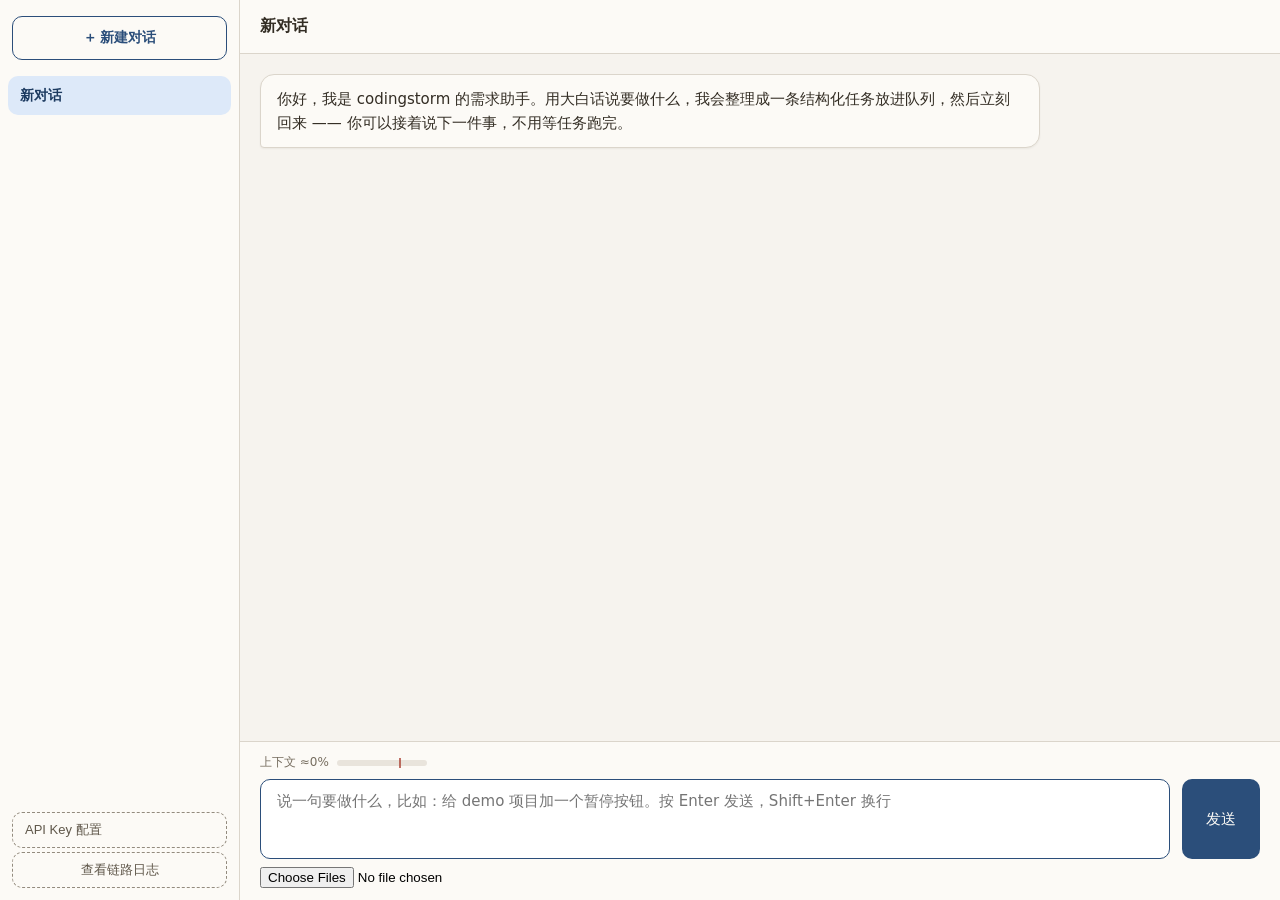
==== assistant/static/index.html @ f9a5036a "refactor: 把助手 sidecar 并入仓库 assistant/ 目录，dir 改为自动发现 - 原先的独立目录 D:/project/codingstorm-assistant 移入仓库 " ====
<!DOCTYPE html>
<html lang="zh-CN">
<head>
<meta charset="UTF-8">
<meta name="viewport" content="width=device-width, initial-scale=1.0">
<title>codingstorm · 需求助手</title>
<style>
  /* ============================================================
     设计 token 体系（myWheel 的设计地基 · "纸墨"版）
     ------------------------------------------------------------
     两层结构（大厂设计系统的标准做法）：
       ① 原始层（--n / --p / --d / --s / --w / --y）：色板的字面值，
          只在本块出现；每个值都经过 WCAG 对比度验证（见注释）。
       ② 语义层（--bg- / --text- / --border- / --accent…）：按用途命名，
          全站样式只消费语义层。
     两个好处：换色调只改本块（原始层）；将来做深色模式，只需在这里
     重定义语义层——所以现在就预留了结构。
     色板基调：暖中性（纸）+ 蓝黑墨水（主色）+ 朱砂（警示）——
     偏暖的"纸墨"质感；全部用 OKLCH 定义（感知均匀的现代色彩空间）。
     ============================================================ */
  :root {
    /* ---- ① 原始层：色板 ---- */
    /* 暖中性：纸 → 墨（hue 80，微暖） */
    --n50:  oklch(0.985 0.005 80);   /* #fcfaf6 亮纸（卡面）*/
    --n100: oklch(0.965 0.008 80);   /* #f6f3ee 纸（页面底）*/
    --n150: oklch(0.945 0.010 80);   /* #f0ece5 浅底（便签/悬浮）*/
    --n200: oklch(0.920 0.012 80);   /* #e9e4dc 深底（凹槽/悬浮加深）*/
    --n300: oklch(0.875 0.015 80);   /* #dbd5cb 默认边框 */
    --n400: oklch(0.640 0.022 80);   /* #938b7d 强边框（≥3:1）*/
    --n500: oklch(0.540 0.025 80);   /* #766d5f 辅助文字（≥4.5:1）*/
    --n600: oklch(0.460 0.022 80);   /* #5f574a 次级文字（≥6:1）*/
    --n700: oklch(0.380 0.020 80);   /* #484137 */
    --n800: oklch(0.300 0.018 80);   /* #332d24 主文字（≥12:1）*/
    /* 主色：蓝黑墨水（hue 255） */
    --p600: oklch(0.420 0.085 255);  /* #2b4e7a 主操作/链接（底上白字 ≥8:1）*/
    --p700: oklch(0.350 0.075 255);  /* #1d3b61 加深（悬浮态）*/
    --p100: oklch(0.930 0.025 255);  /* #dde9f9 主色浅底 */
    --p200: oklch(0.865 0.045 255);  /* #bfd5f0 主色浅边 */
    /* 危险：朱砂（hue 30） */
    --d600: oklch(0.520 0.140 30);   /* #ab4235 错误（≥4.5:1）*/
    --d100: oklch(0.945 0.025 30);   /* #fde7e3 错误浅底 */
    --d200: oklch(0.880 0.045 30);   /* #f4cdc6 错误浅边 */
    /* 成功：松绿（hue 150） */
    --s600: oklch(0.520 0.100 150);  /* #397949 */
    /* 警告：赭黄（hue 70） */
    --w600: oklch(0.600 0.110 70);   /* #aa732b */
    --w100: oklch(0.950 0.030 70);   /* #fcecd9 警告浅底 */
    /* 系统：黛紫（hue 300，"系统自发动作"专用：压缩 / 子代理） */
    --y600: oklch(0.480 0.070 300);  /* #64547f */
    --y300: oklch(0.780 0.060 300);  /* #bdafd9 */
    --y200: oklch(0.870 0.040 300);  /* #d8cfeb */
    --y100: oklch(0.940 0.020 300);  /* #ede8f7 */

    /* ---- ② 语义层（全站只消费这一层） ---- */
    /* 背景 / 表面 */
    --bg-page: var(--n100);              /* 页面底 */
    --bg-surface: var(--n50);            /* 主面：侧栏/标题/输入区/弹层/气泡 */
    --bg-subtle: var(--n150);            /* 浅底：便签卡/列表悬浮 */
    --bg-hover: var(--n200);             /* 悬浮加深 */
    --bg-sunken: var(--n200);            /* 凹槽（进度条轨道）*/
    --bg-accent-soft: var(--p100);       /* 主色浅底：选中 / 按钮悬浮 / 禁用 */
    --bg-system-soft: var(--y100);       /* 系统浅底：压缩卡 / 子代理 */
    --bg-system-hover: var(--y200);      /* 系统浅底·悬浮 */
    --bg-danger-soft: var(--d100);       /* 错误浅底 */
    /* 文字 */
    --text-primary: var(--n800);         /* 主文字 */
    --text-secondary: var(--n600);       /* 次级文字 */
    --text-muted: var(--n500);           /* 辅助文字（旧 #888/#999 统一升级到 ≥4.5:1）*/
    --text-on-accent: var(--n50);        /* 主色底上的文字 */
    --text-system: var(--y600);          /* 系统紫文字 */
    /* 边框 */
    --border: var(--n300);               /* 默认边框 / 分割线 */
    --border-strong: var(--n400);        /* 控件边框：输入框 / 弹层（≥3:1）*/
    --border-system: var(--y200);        /* 系统卡边框 */
    --border-system-strong: var(--y300); /* 系统强调条 */
    --border-danger: var(--d200);
    /* 主色与状态 */
    --accent: var(--p600);
    --accent-strong: var(--p700);
    --danger: var(--d600);
    --warning: var(--w600);
    --success: var(--s600);

    /* ---- ③ 排版 ---- */
    --font-sans: system-ui, "PingFang SC", "Microsoft YaHei", sans-serif;
    --font-mono: Consolas, "Courier New", monospace;
    --fs-xs: 12px;    /* 辅助 / 卡片小字 */
    --fs-sm: 13px;    /* 次要 */
    --fs-md: 14px;    /* 列表 / 按钮默认 */
    --fs-lg: 15px;    /* 正文 / 消息 */
    --fs-xl: 16px;    /* 小标题 */
    --fs-2xl: 18px;   /* 标题 */
    --lh-tight: 1.4;
    --lh-base: 1.6;
    --lh-relaxed: 1.8;

    /* ---- ④ 间距（4px 网格） ---- */
    --sp-1: 4px;
    --sp-2: 8px;
    --sp-3: 12px;
    --sp-4: 16px;
    --sp-5: 20px;
    --sp-6: 24px;

    /* ---- ⑤ 圆角与阴影 ---- */
    --r-xs: 4px;      /* 气泡"尾巴角" */
    --r-sm: 6px;      /* 小按钮 */
    --r-md: 10px;     /* 卡片 / 输入框 / 菜单 */
    --r-lg: 14px;     /* 消息气泡 */
    --r-full: 999px;  /* 胶囊 */
    --shadow-sm: 0 1px 2px rgba(51, 45, 36, 0.06);     /* 墨色微影 */
    --shadow-pop: 0 4px 16px rgba(51, 45, 36, 0.14);   /* 弹层投影 */

    /* ---- ⑥ 动效 ---- */
    --ease-out: cubic-bezier(0.25, 1, 0.5, 1);   /* 快出缓收（指数缓动）*/
    --dur-fast: 0.15s;
    --dur-base: 0.25s;
  }

  /* ================= 页面基础 ================= */
  * { margin: 0; padding: 0; box-sizing: border-box; }
  html, body { height: 100%; }
  body {
    font-family: var(--font-sans);
    display: flex;          /* ★ 左右两栏布局：左侧对话列表 + 右侧聊天区 */
    overflow: hidden;
    background: var(--bg-page);
  }

  /* ================= 左侧栏：对话列表 ================= */
  #sidebar {
    width: 240px;
    flex-shrink: 0;
    background: var(--bg-surface);
    border-right: 1px solid var(--border);
    display: flex;
    flex-direction: column;
  }
  #newBtn {
    margin: var(--sp-4) var(--sp-3);
    padding: var(--sp-3);
    border: 1px solid var(--accent);
    border-radius: var(--r-md);
    background: var(--bg-surface);
    color: var(--accent);
    font-size: var(--fs-md);
    font-weight: 600;
    cursor: pointer;
  }
  #newBtn:hover { background: var(--bg-accent-soft); }

  #convList {
    flex: 1;
    overflow-y: auto;       /* 对话多了可以滚动 */
    padding: 0 var(--sp-2) var(--sp-3);
    list-style: none;       /* 去掉圆点 */
  }
  .conv-item {
    display: flex;
    align-items: center;
    gap: var(--sp-1);
    padding: var(--sp-2) var(--sp-2) var(--sp-2) var(--sp-3);
    margin-bottom: var(--sp-1);
    border-radius: var(--r-md);
    cursor: pointer;
    font-size: var(--fs-md);
    color: var(--text-primary);
  }
  .conv-item:hover { background: var(--bg-subtle); }
  .conv-item.active {         /* 当前打开的会话：高亮 */
    background: var(--bg-accent-soft);
    color: var(--accent-strong);
    font-weight: 600;
  }
  .conv-title {
    flex: 1;
    min-width: 0;
    overflow: hidden;
    text-overflow: ellipsis;    /* 名字太长显示 … */
    white-space: nowrap;
  }
  .conv-item button {
    border: none;
    background: none;
    font-size: var(--fs-sm);
    color: var(--text-muted);
    padding: var(--sp-1) var(--sp-1);
    border-radius: var(--r-xs);
    cursor: pointer;
    opacity: 0;                 /* 平时藏起来，鼠标移到这一行才出现 */
  }
  .conv-item:hover button { opacity: 1; }
  .conv-item button:hover { background: var(--bg-hover); color: var(--text-primary); }

  /* ================= 右侧：聊天主区域 ================= */
  #main {
    flex: 1;
    display: flex;
    flex-direction: column;
    min-width: 0;               /* 配合 flex 使用，防止内容把布局撑破 */
  }
  #chatTitle {
    padding: var(--sp-4) var(--sp-5);
    background: var(--bg-surface);
    border-bottom: 1px solid var(--border);
    font-weight: 600;
    color: var(--text-primary);
  }
  #titleText {
    display: block;                /* 块级才能显示省略号 */
    overflow: hidden;
    text-overflow: ellipsis;
    white-space: nowrap;
  }

  /* ===== 输入框上方的工作区设置（点标签弹出小菜单） ===== */
  #workspaceBar {
    position: relative;            /* 小菜单/弹层的定位锚点 */
    display: flex;                 /* 左：工作区标签；右：上下文用量 */
    align-items: center;
    justify-content: space-between;
    gap: var(--sp-3);
  }

  /* ===== 上下文用量计量（这次新加的） ===== */
  #contextMeter {
    display: flex;
    align-items: center;
    gap: var(--sp-2);
    font-size: var(--fs-xs);
    color: var(--text-muted);
    cursor: pointer;
    user-select: none;
  }
  #contextMeter:hover { color: var(--accent-strong); }
  #contextMeter.warning { color: var(--danger); }        /* 接近压缩阈值时变红 */
  #contextBar {
    position: relative;
    width: 90px;
    height: 6px;
    background: var(--bg-sunken);
    border-radius: var(--r-full);
  }
  #contextFill {
    height: 100%;
    width: 0%;
    background: var(--accent);
    border-radius: var(--r-full);
    transition: width var(--dur-base) var(--ease-out);
  }
  #contextMeter.warning #contextFill { background: var(--warning); }
  #contextMark {                 /* 压缩阈值的位置刻度 */
    position: absolute;
    top: -2px;
    bottom: -2px;
    width: 2px;
    background: var(--danger);
    opacity: 0.75;
  }
  #contextPanel {
    position: absolute;
    bottom: 130%;                /* 向上弹出 */
    right: 0;                    /* 贴着右边缘 */
    background: var(--bg-surface);
    border: 1px solid var(--border-strong);
    border-radius: var(--r-md);
    box-shadow: var(--shadow-pop);
    padding: var(--sp-3) var(--sp-4);
    min-width: 280px;
    z-index: 10;
  }
  #contextPanel.hidden { display: none; }
  #contextDetail {
    font-size: var(--fs-xs);
    color: var(--text-secondary);
    line-height: var(--lh-relaxed);
    margin-bottom: var(--sp-3);
    white-space: pre-line;       /* 让文本里的换行正常显示 */
  }
  #compactNowBtn {
    border: 1px solid var(--accent);
    background: var(--bg-surface);
    color: var(--accent);
    border-radius: var(--r-md);
    padding: var(--sp-2) var(--sp-4);
    font-size: var(--fs-sm);
    cursor: pointer;
  }
  #compactNowBtn:hover { background: var(--bg-accent-soft); }
  #compactNowBtn:disabled { opacity: 0.6; cursor: not-allowed; }
  #workspaceTag {
    font-size: var(--fs-xs);
    color: var(--text-muted);
    background: var(--bg-subtle);
    border: 1px solid var(--border);
    border-radius: var(--r-full);          /* 胶囊形状 */
    padding: var(--sp-1) var(--sp-4);
    cursor: pointer;
    user-select: none;
    max-width: 70%;
    overflow: hidden;
    text-overflow: ellipsis;
    white-space: nowrap;
  }
  #workspaceTag:hover {
    border-color: var(--accent);
    color: var(--accent-strong);
    background: var(--bg-accent-soft);
  }

  /* 完整权限开关：平时是个安静的胶囊，打开后变红——提醒"这会儿没有围栏" */
  #fullAccessTag {
    display: inline-flex;
    align-items: center;
    gap: 5px;
    font-size: var(--fs-xs);
    color: var(--text-muted);
    background: var(--bg-subtle);
    border: 1px solid var(--border);
    border-radius: var(--r-full);
    padding: var(--sp-1) var(--sp-3);
    cursor: pointer;
    user-select: none;
    transition: all .15s;
  }
  #fullAccessTag:hover { border-color: var(--accent); }
  #fullAccessTag input {
    margin: 0;
    width: 12px;
    height: 12px;
    cursor: pointer;
    accent-color: #e5484d;
  }
  #fullAccessTag.on {
    color: #b42318;
    background: #fef3f2;
    border-color: #fda29b;
    font-weight: 600;
  }
  #workspaceMenu {
    position: absolute;
    bottom: 130%;                  /* 向上弹出（盖向消息区，不挡输入） */
    left: 0;
    background: var(--bg-surface);
    border: 1px solid var(--border-strong);
    border-radius: var(--r-md);
    box-shadow: var(--shadow-pop);
    padding: var(--sp-2);
    display: flex;
    flex-direction: column;
    gap: var(--sp-1);
    min-width: 190px;
    z-index: 10;
  }
  #workspaceMenu.hidden { display: none; }
  #workspaceMenu button {
    border: none;
    background: none;
    text-align: left;
    padding: var(--sp-2) var(--sp-3);
    border-radius: var(--r-sm);
    font-size: var(--fs-sm);
    color: var(--text-primary);
    cursor: pointer;
    white-space: nowrap;
  }
  #workspaceMenu button:hover { background: var(--bg-subtle); color: var(--accent-strong); }
  #chat {
    flex: 1;
    overflow-y: auto;
    padding: var(--sp-5);
    display: flex;
    flex-direction: column;
    gap: var(--sp-3);
  }
  #chat > * {
    /* ★ 重要：禁止聊天条目被"压扁"（10-12 修的一个隐蔽 bug）
       纵向 flex 容器里，内容超高时子项会被自动收缩；
       而 overflow:hidden 的子项（比如工具卡片）会被压到接近 0 高度，
       文字被裁成一条"细线"。这一行让所有条目保持原高、超高就滚动。 */
    flex-shrink: 0;
  }
  .msg-wrap {
    display: flex;
    flex-direction: column;
    max-width: 78%;
  }
  .msg-wrap.user { align-self: flex-end; align-items: flex-end; }   /* 用户消息靠右 */
  .msg-wrap.ai { align-self: flex-start; }                          /* AI 消息靠左 */

  .msg {
    padding: var(--sp-3) var(--sp-4);
    border-radius: var(--r-lg);
    font-size: var(--fs-lg);
    line-height: var(--lh-base);
    white-space: pre-wrap;      /* 保留 AI 回答里的换行 */
    word-break: break-word;
  }
  .msg.user {                  /* 用户的消息：右侧蓝色气泡 */
    background: var(--accent);
    color: var(--text-on-accent);
    border-bottom-right-radius: var(--r-xs);
  }
  .msg.ai {                    /* AI 的消息：左侧白色气泡 */
    background: var(--bg-surface);
    color: var(--text-primary);
    border: 1px solid var(--border);
    border-bottom-left-radius: var(--r-xs);
    box-shadow: var(--shadow-sm);
    white-space: normal;       /* 内容渲染成了 HTML，用正常排版（不再保留源码换行） */
  }

  /* ===== AI 回复里的 Markdown 渲染样式（这次新加的） ===== */
  .msg.ai p { margin: 0 0 var(--sp-2); }
  .msg.ai p:last-child { margin-bottom: 0; }
  .msg.ai h1, .msg.ai h2, .msg.ai h3 { margin: var(--sp-3) 0 var(--sp-2); line-height: var(--lh-tight); }
  .msg.ai h1 { font-size: var(--fs-2xl); }
  .msg.ai h2 { font-size: var(--fs-xl); }
  .msg.ai h3 { font-size: var(--fs-lg); }
  .msg.ai ul, .msg.ai ol { margin: var(--sp-2) 0; padding-left: var(--sp-6); }
  .msg.ai li { margin: var(--sp-1) 0; }
  .msg.ai code {                      /* 行内代码 */
    background: var(--bg-subtle);
    padding: 1px var(--sp-1);
    border-radius: var(--r-xs);
    font-family: var(--font-mono);
    font-size: var(--fs-sm);
  }
  .msg.ai pre {                       /* 代码块 */
    background: var(--bg-subtle);
    border: 1px solid var(--border);
    border-radius: var(--r-md);
    padding: var(--sp-3) var(--sp-3);
    margin: var(--sp-2) 0;
    overflow-x: auto;
  }
  .msg.ai pre code { background: none; padding: 0; }
  .msg.ai blockquote {
    margin: var(--sp-2) 0;
    padding: var(--sp-1) var(--sp-3);
    border-left: 3px solid var(--border-strong);
    color: var(--text-secondary);
  }
  .msg.ai a { color: var(--accent); }
  .msg.ai table { border-collapse: collapse; margin: var(--sp-2) 0; }
  .msg.ai th, .msg.ai td { border: 1px solid var(--border); padding: var(--sp-1) var(--sp-3); font-size: var(--fs-md); }
  .msg.ai th { background: var(--bg-subtle); }
  .msg.ai hr { border: none; border-top: 1px solid var(--border); margin: var(--sp-3) 0; }

  /* ===== 鼠标悬浮在 AI 消息上时，气泡下方浮现的按钮（分支功能） ===== */
  .msg-actions {
    margin-top: var(--sp-1);
    padding-left: var(--sp-1);
    opacity: 0;                 /* 平时完全透明 */
  }
  .msg-wrap:hover .msg-actions { opacity: 1; }   /* 悬浮时显示 */
  .msg-actions button {
    border: 1px solid var(--border-strong);
    background: var(--bg-surface);
    color: var(--text-secondary);
    font-size: var(--fs-xs);
    padding: var(--sp-1) var(--sp-3);
    border-radius: var(--r-sm);
    cursor: pointer;
  }
  .msg-actions button:hover {
    border-color: var(--accent);
    color: var(--accent);
    background: var(--bg-accent-soft);
  }

  /* ===== 工具调用相关（这次新加的） ===== */

  /* 流式过程中的临时状态行："正在调用 xxx…" */
  .tool-line {
    align-self: flex-start;
    font-size: var(--fs-xs);
    color: var(--text-muted);
    padding: 0 var(--sp-1);
  }

  /* 正式的工具记录卡片（进入消息时间线，刷新后还在） */
  .tool-card {
    align-self: flex-start;
    max-width: 90%;
    font-size: var(--fs-xs);
    color: var(--text-secondary);
    background: var(--bg-subtle);
    border: 1px solid var(--border);
    border-radius: var(--r-md);
    overflow: hidden;
  }
  .tool-card-head {
    padding: var(--sp-2) var(--sp-3);
    cursor: pointer;              /* 提示可以点击 */
    user-select: none;            /* 点击时别把文字选中 */
  }
  .tool-card-head:hover { background: var(--bg-hover); }
  .tool-card-body {
    display: none;                /* 默认折叠，点击才展开 */
    padding: var(--sp-2) var(--sp-3);
    border-top: 1px solid var(--border);
    background: var(--bg-surface);
    white-space: pre-wrap;
    word-break: break-all;
    max-height: 240px;
    overflow-y: auto;
    font-family: var(--font-mono);
  }
  .tool-card.open .tool-card-body { display: block; }
  .tool-card.fail .tool-card-head { color: var(--danger); }
  /* 带子代理过程的卡片：body 放宽限高（要装得下"报告 + 过程面板"） */
  .tool-card.has-subagent .tool-card-body { max-height: 560px; }

  /* ===== 子代理过程（spawn_agent 卡片里的"展开看过程"） ===== */
  .subagent-area {
    margin-top: var(--sp-2);
    padding-top: var(--sp-2);
    border-top: 1px dashed var(--border-system);
  }
  .subagent-toggle {
    font-family: inherit;
    font-size: var(--fs-xs);
    color: var(--text-system);
    background: var(--bg-system-soft);
    border: 1px solid var(--border-system);
    border-radius: var(--r-sm);
    padding: var(--sp-1) var(--sp-2);
    cursor: pointer;
  }
  .subagent-toggle:hover { background: var(--bg-system-hover); }
  .subagent-panel {
    margin-top: var(--sp-2);
    padding: var(--sp-2) var(--sp-3);
    border-left: 3px solid var(--border-system-strong);
    background: var(--bg-surface);
    border-radius: 0 var(--r-sm) var(--r-sm) 0;
    /* 覆盖 tool-card-body 的等宽字体/预排版，恢复普通样式 */
    font-family: var(--font-sans);
    white-space: normal;
    word-break: normal;
    max-height: 380px;
    overflow-y: auto;
  }
  .subagent-panel.hidden { display: none; }
  .subagent-task {
    font-size: var(--fs-xs);
    color: var(--text-system);
    font-weight: 500;
    margin: var(--sp-1) 0 var(--sp-2);
  }
  .subagent-text {
    font-size: var(--fs-sm);
    color: var(--text-primary);
    margin: var(--sp-2) 0;
  }
  .subagent-text p { margin: var(--sp-1) 0; }
  .subagent-panel .tool-card { max-width: 100%; }

  /* ===== 压缩卡片（消息区顶部："早期对话已合并为摘要"） ===== */
  .compact-card {
    align-self: flex-start;
    max-width: 90%;
    font-size: var(--fs-xs);
    color: var(--text-secondary);
    background: var(--bg-system-soft);
    border: 1px solid var(--border-system);
    border-radius: var(--r-md);
    overflow: hidden;
  }
  .compact-card-head {
    padding: var(--sp-2) var(--sp-3);
    cursor: pointer;
    user-select: none;
  }
  .compact-card-head:hover { background: var(--bg-system-hover); }
  .compact-card-body {
    display: none;
    padding: var(--sp-2) var(--sp-3);
    border-top: 1px solid var(--border-system);
    background: var(--bg-surface);
    white-space: pre-wrap;
    word-break: break-word;
    max-height: 240px;
    overflow-y: auto;
    font-size: var(--fs-xs);
    line-height: var(--lh-base);
  }
  .compact-card.open .compact-card-body { display: block; }
  .msg.error {                 /* 出错提示：浅红色气泡 */
    background: var(--bg-danger-soft);
    border-color: var(--border-danger);
    color: var(--danger);
  }

  /* ================= 底部：输入区 ================= */
  footer {
    display: flex;
    flex-direction: column;        /* 上行：工作区标签；下行：输入框 */
    gap: var(--sp-2);
    padding: var(--sp-3) var(--sp-5);
    background: var(--bg-surface);
    border-top: 1px solid var(--border);
  }
  #inputRow {
    display: flex;
    gap: var(--sp-3);
  }
  #input {
    flex: 1;
    border: 1px solid var(--border-strong);
    border-radius: var(--r-md);
    padding: var(--sp-3) var(--sp-4);
    font-size: var(--fs-lg);
    font-family: inherit;
    outline: none;
    resize: none;
  }
  #input:focus { border-color: var(--accent); }
  #btn {
    padding: 0 var(--sp-6);
    border: none;
    border-radius: var(--r-md);
    background: var(--accent);
    color: var(--text-on-accent);
    font-size: var(--fs-lg);
    cursor: pointer;
  }
  #btn:hover { background: var(--accent-strong); }
  #btn:disabled { background: var(--bg-accent-soft); color: var(--accent); cursor: not-allowed; }
  /* 生成中：同一个按钮变成"停止"（唯一的中断入口，所以用错误色提醒它是"打断"） */
  #btn.stopping { background: var(--danger); color: var(--text-on-accent); }
  #btn.stopping:hover { filter: brightness(0.92); }

  /* ===== 图片输入（多模态） ===== */
  #imgBtn {
    padding: 0 var(--sp-3);
    border: 1px dashed var(--border-strong);
    border-radius: var(--r-md);
    background: transparent;
    color: var(--text-secondary);
    font-size: var(--fs-sm);
    cursor: pointer;
    align-self: stretch;
  }
  #imgBtn:hover { background: var(--bg-subtle); color: var(--text-primary); }
  #imageTray {
    display: flex;
    gap: var(--sp-2);
    flex-wrap: wrap;
    padding: var(--sp-1) 0;
  }
  #imageTray.hidden { display: none; }
  .tray-item {
    position: relative;
    border: 1px solid var(--border);
    border-radius: var(--r-sm);
    overflow: hidden;
    background: var(--bg-surface);
  }
  .tray-item img {
    display: block;
    height: 56px;
    width: auto;
  }
  .tray-remove {
    position: absolute;
    top: 2px;
    right: 2px;
    width: 18px;
    height: 18px;
    border: none;
    border-radius: 50%;
    background: rgba(51, 45, 36, 0.65);
    color: var(--n50);
    font-size: 11px;
    line-height: 1;
    cursor: pointer;
  }
  .tray-remove:hover { background: var(--danger); }
  /* 消息气泡里的图片 */
  .msg-image {
    display: block;
    max-width: 260px;
    max-height: 220px;
    border-radius: var(--r-sm);
    margin-top: var(--sp-1);
    border: 1px solid rgba(255, 255, 255, 0.25);
  }

  /* ===== API Key 配置：左下角「查看链路日志」上方 ===== */
  #keyBtn {
    display: block;
    width: calc(100% - var(--sp-3) * 2);
    margin: var(--sp-2) var(--sp-3) 0;
    padding: var(--sp-2) var(--sp-3);
    border: 1px dashed var(--border-strong);
    border-radius: var(--r-md);
    background: transparent;
    color: var(--text-secondary);
    font-size: var(--fs-sm);
    cursor: pointer;
    text-align: left;
  }
  #keyBtn:hover { background: var(--bg-subtle); color: var(--text-primary); }
  #keyBtn.configured { color: var(--s600); border-color: var(--s600); }

  /* ===== API Key 配置弹层 ===== */
  #keyOverlay {
    position: fixed;
    inset: 0;
    background: rgba(51, 45, 36, 0.35);
    display: flex;
    align-items: center;
    justify-content: center;
    z-index: 60;
  }
  #keyOverlay.hidden { display: none; }
  #keyModal {
    width: min(440px, 92vw);
    background: var(--bg-surface);
    border: 1px solid var(--border-strong);
    border-radius: var(--r-lg);
    box-shadow: var(--shadow-pop);
    overflow: hidden;
  }
  #keyModalHead {
    display: flex;
    align-items: center;
    justify-content: space-between;
    padding: var(--sp-3) var(--sp-4);
    border-bottom: 1px solid var(--border);
    font-weight: 600;
    color: var(--text-primary);
  }
  #keyClose {
    border: none;
    background: none;
    font-size: var(--fs-lg);
    color: var(--text-secondary);
    cursor: pointer;
    padding: 0 var(--sp-2);
    border-radius: var(--r-sm);
  }
  #keyClose:hover { background: var(--bg-subtle); color: var(--text-primary); }
  #keyBody { padding: var(--sp-4); }
  #keyState {
    font-size: var(--fs-sm);
    color: var(--text-secondary);
    margin-bottom: var(--sp-3);
  }
  #keyInput {
    width: 100%;
    box-sizing: border-box;
    padding: var(--sp-2) var(--sp-3);
    border: 1px solid var(--border-strong);
    border-radius: var(--r-md);
    background: var(--bg-page);
    color: var(--text-primary);
    font-size: var(--fs-sm);
    letter-spacing: .06em;
  }
  #keyInput.masked { cursor: pointer; color: var(--text-muted); }
  #keyInput:focus { outline: 2px solid var(--p200); outline-offset: 1px; }
  #keyHint {
    font-size: var(--fs-xs);
    color: var(--text-muted);
    margin-top: var(--sp-2);
    line-height: 1.6;
  }
  #keyErr {
    font-size: var(--fs-xs);
    color: var(--d600);
    margin-top: var(--sp-2);
    min-height: 1.1em;
  }
  #keyFoot {
    display: flex;
    justify-content: flex-end;
    gap: var(--sp-2);
    padding: var(--sp-3) var(--sp-4);
    border-top: 1px solid var(--border);
  }
  #keyFoot button {
    padding: var(--sp-2) var(--sp-4);
    border-radius: var(--r-md);
    font-size: var(--fs-sm);
    cursor: pointer;
  }
  #keyCancelBtn {
    border: 1px solid var(--border-strong);
    background: var(--bg-surface);
    color: var(--text-secondary);
  }
  #keyCancelBtn:hover { background: var(--bg-subtle); }
  #keySaveBtn {
    border: 1px solid var(--p600);
    background: var(--p600);
    color: var(--text-on-accent);
  }
  #keySaveBtn:hover:not(:disabled) { background: var(--p700); }
  #keySaveBtn:disabled { opacity: .45; cursor: not-allowed; }

  /* ===== 链路日志（观测）：左下角入口 ===== */
  #traceBtn {
    margin: var(--sp-1) var(--sp-3) var(--sp-3);
    padding: var(--sp-2) var(--sp-3);
    border: 1px dashed var(--border-strong);
    border-radius: var(--r-md);
    background: transparent;
    color: var(--text-secondary);
    font-size: var(--fs-sm);
    cursor: pointer;
  }
  #traceBtn:hover { background: var(--bg-subtle); color: var(--text-primary); }

  /* ===== 链路日志弹层 ===== */
  #traceOverlay {
    position: fixed;
    inset: 0;
    background: rgba(51, 45, 36, 0.35);   /* 墨色半透明遮罩 */
    display: flex;
    align-items: center;
    justify-content: center;
    z-index: 50;
  }
  #traceOverlay.hidden { display: none; }
  #traceModal {
    width: min(920px, 92vw);
    height: min(80vh, 720px);
    background: var(--bg-page);
    border: 1px solid var(--border);
    border-radius: var(--r-lg);
    box-shadow: var(--shadow-pop);
    display: flex;
    flex-direction: column;
    overflow: hidden;
  }
  #traceModalHead {
    display: flex;
    align-items: center;
    justify-content: space-between;
    padding: var(--sp-3) var(--sp-4);
    background: var(--bg-surface);
    border-bottom: 1px solid var(--border);
    font-weight: 600;
    color: var(--text-primary);
  }
  #traceClose {
    border: none;
    background: none;
    font-size: var(--fs-lg);
    color: var(--text-secondary);
    cursor: pointer;
    padding: 0 var(--sp-2);
    border-radius: var(--r-sm);
  }
  #traceClose:hover { background: var(--bg-subtle); color: var(--text-primary); }
  #traceBody {
    flex: 1;
    overflow-y: auto;
    padding: var(--sp-3) var(--sp-4);
    font-size: var(--fs-sm);
  }
  .trace-empty { color: var(--text-muted); text-align: center; padding: var(--sp-6) 0; }
  .trace-back {
    margin-bottom: var(--sp-2);
    padding: var(--sp-1) var(--sp-2);
    border: none;
    background: none;
    color: var(--accent);
    cursor: pointer;
    font-size: var(--fs-sm);
    border-radius: var(--r-sm);
  }
  .trace-back:hover { background: var(--bg-accent-soft); }

  /* 链路列表项 */
  .trace-item {
    padding: var(--sp-2) var(--sp-3);
    border: 1px solid var(--border);
    border-radius: var(--r-md);
    background: var(--bg-surface);
    margin-bottom: var(--sp-2);
    cursor: pointer;
  }
  .trace-item:hover { border-color: var(--border-strong); }
  .trace-item-title {
    font-size: var(--fs-md);
    color: var(--text-primary);
    margin-bottom: 2px;
    overflow: hidden;
    text-overflow: ellipsis;
    white-space: nowrap;
  }
  .trace-item-head {
    display: flex;
    gap: var(--sp-2);
    align-items: center;
    flex-wrap: wrap;
    font-size: var(--fs-xs);
    color: var(--text-muted);
  }
  .trace-badge {
    font-size: var(--fs-xs);
    padding: 0 var(--sp-2);
    border-radius: var(--r-full);
    background: var(--bg-subtle);
    color: var(--text-secondary);
  }
  .trace-badge.err { background: var(--bg-danger-soft); color: var(--danger); }
  .trace-badge.sub { background: var(--bg-system-soft); color: var(--text-system); }

  /* 链路详情 */
  .trace-detail-head {
    display: flex;
    gap: var(--sp-3);
    flex-wrap: wrap;
    font-size: var(--fs-xs);
    color: var(--text-muted);
    margin-bottom: var(--sp-3);
  }
  .trace-round {
    border: 1px solid var(--border);
    border-radius: var(--r-md);
    background: var(--bg-surface);
    margin-bottom: var(--sp-2);
  }
  .trace-round summary, .trace-msg summary { cursor: pointer; user-select: none; }
  .trace-round-head {
    padding: var(--sp-2) var(--sp-3);
    font-size: var(--fs-sm);
    font-weight: 600;
    color: var(--text-primary);
  }
  .trace-round-body {
    padding: var(--sp-2) var(--sp-3) var(--sp-3);
    border-top: 1px solid var(--border);
  }
  .trace-section-title { font-size: var(--fs-xs); color: var(--text-muted); margin: var(--sp-2) 0 var(--sp-1); }
  .trace-msg {
    border-left: 3px solid var(--border);
    background: var(--bg-page);
    border-radius: 0 var(--r-sm) var(--r-sm) 0;
    margin-bottom: var(--sp-1);
  }
  .trace-msg.role-system { border-left-color: var(--border-system); }
  .trace-msg.role-user { border-left-color: var(--accent); }
  .trace-msg.role-assistant { border-left-color: var(--success); }
  .trace-msg.role-tool { border-left-color: var(--warning); }
  .trace-msg-role { padding: var(--sp-1) var(--sp-2); font-size: var(--fs-xs); color: var(--text-muted); }
  .trace-msg-content {
    padding: 0 var(--sp-2) var(--sp-2);
    font-size: var(--fs-xs);
    color: var(--text-secondary);
    white-space: pre-wrap;
    word-break: break-word;
    line-height: var(--lh-base);
    max-height: 220px;
    overflow-y: auto;
  }
  .trace-reasoning {
    background: var(--bg-subtle);
    border: 1px dashed var(--border-strong);
    border-radius: var(--r-sm);
    padding: var(--sp-2);
    font-size: var(--fs-xs);
    color: var(--text-muted);
    white-space: pre-wrap;
    word-break: break-word;
    max-height: 220px;
    overflow-y: auto;
  }
  .trace-tool {
    border: 1px solid var(--border);
    border-radius: var(--r-sm);
    background: var(--bg-page);
    padding: var(--sp-2);
    margin-bottom: var(--sp-1);
    font-family: var(--font-mono);
    font-size: var(--fs-xs);
    color: var(--text-secondary);
    white-space: pre-wrap;
    word-break: break-all;
  }
  .trace-tool .trace-tool-meta { color: var(--text-muted); font-family: var(--font-sans); }
  .trace-footer-text {
    font-size: var(--fs-sm);
    color: var(--text-primary);
    white-space: pre-wrap;
    word-break: break-word;
    margin-top: var(--sp-2);
  }

  /* ===== 弹层标签页（任务链路 / 缓存命中）===== */
  .trace-tabs { display: flex; align-items: center; gap: var(--sp-1); }
  .trace-tab {
    border: none;
    background: none;
    padding: var(--sp-1) var(--sp-3);
    border-radius: var(--r-sm);   /* 跟科技极简主题的"切割面板"圆角一致 */
    font-size: var(--fs-sm);
    font-weight: 500;
    color: var(--text-muted);
    cursor: pointer;
  }
  .trace-tab:hover { background: var(--bg-subtle); color: var(--text-primary); }
  .trace-tab.active { background: var(--bg-accent-soft); color: var(--accent); font-weight: 600; }
  .trace-badge.cache { background: var(--bg-accent-soft); color: var(--accent); }

  /* ===== 缓存命中面板 ===== */
  .cache-wrap { display: flex; flex-direction: column; gap: var(--sp-3); }
  .cache-kpis { display: flex; gap: var(--sp-2); flex-wrap: wrap; }

  .cache-kpi {
    flex: 1 1 130px;
    background: var(--bg-surface);
    border: 1px solid var(--border);
    border-radius: var(--r-md);
    padding: var(--sp-2) var(--sp-3);
  }
  .cache-kpi-label { font-size: var(--fs-xs); color: var(--text-muted); }
  .cache-kpi-value {
    font-size: var(--fs-2xl);
    color: var(--text-primary);
    font-variant-numeric: tabular-nums;
    line-height: var(--lh-tight);
  }
  .cache-kpi-value small { font-size: var(--fs-sm); color: var(--text-muted); margin-left: 2px; }
  .cache-kpi.hero .cache-kpi-value { color: var(--success); }
  .cache-kpi.hero.low .cache-kpi-value { color: var(--warning); }
  .cache-kpi-sub { font-size: var(--fs-xs); color: var(--text-muted); margin-top: 2px; }

  .cache-card {
    background: var(--bg-surface);
    border: 1px solid var(--border);
    border-radius: var(--r-md);
    padding: var(--sp-3);
  }
  .cache-card-title {
    display: flex;
    justify-content: space-between;
    align-items: baseline;
    font-size: var(--fs-xs);
    color: var(--text-muted);
    margin-bottom: var(--sp-2);
  }

  .cache-bar {
    display: flex;
    height: 10px;
    border-radius: var(--r-full);
    overflow: hidden;
    background: var(--bg-sunken);
  }
  .cache-bar .hit { background: var(--success); }
  .cache-bar .miss { background: var(--border-strong); }

  .cache-legend {
    display: flex;
    gap: var(--sp-3);
    margin-top: var(--sp-2);
    font-size: var(--fs-xs);
    color: var(--text-muted);
  }
  .cache-legend i {
    display: inline-block;
    width: 8px; height: 8px;
    border-radius: 2px;
    margin-right: 4px;
    vertical-align: 0;
  }
  .cache-legend .hit { background: var(--success); }
  .cache-legend .miss { background: var(--border-strong); }

  /* 按天柱状图 */
  .cache-days {
    display: flex;
    align-items: flex-end;
    gap: var(--sp-2);
    height: 150px;
    padding-top: var(--sp-2);
  }
  .cache-day {
    flex: 1;
    min-width: 0;
    display: flex;
    flex-direction: column;
    justify-content: flex-end;
    align-items: center;
    height: 100%;
    gap: 2px;
  }
  .cache-day-rate { font-size: 10px; color: var(--text-muted); font-variant-numeric: tabular-nums; }
  .cache-day-bar {
    width: 100%;
    max-width: 36px;
    display: flex;
    flex-direction: column;
    border-radius: 3px;
    overflow: hidden;
    background: var(--bg-sunken);
  }
  .cache-day-bar .hit { background: var(--success); }
  .cache-day-bar .miss { background: var(--border-strong); }
  .cache-day-date {
    font-size: 10px;
    color: var(--text-muted);
    white-space: nowrap;
    overflow: hidden;
  }

  /* 最近任务 */
  .cache-row {
    display: flex;
    align-items: center;
    gap: var(--sp-2);
    padding: var(--sp-2) 0;
    border-bottom: 1px dashed var(--border);
    font-size: var(--fs-xs);
  }
  .cache-row:last-child { border-bottom: none; padding-bottom: 0; }
  .cache-row-time { color: var(--text-muted); font-variant-numeric: tabular-nums; white-space: nowrap; }
  .cache-row-preview {
    flex: 1;
    min-width: 0;
    overflow: hidden;
    text-overflow: ellipsis;
    white-space: nowrap;
    color: var(--text-secondary);
  }
  .cache-row-bar {
    display: flex;
    width: 64px;
    height: 6px;
    border-radius: var(--r-full);
    overflow: hidden;
    background: var(--bg-sunken);
    flex-shrink: 0;
  }
  .cache-row-bar .hit { background: var(--success); }
  .cache-row-bar .miss { background: var(--border-strong); }
  .cache-row-rate {
    width: 44px;
    text-align: right;
    color: var(--text-primary);
    font-variant-numeric: tabular-nums;
    white-space: nowrap;
  }
  .cache-row-tokens { color: var(--text-muted); white-space: nowrap; font-variant-numeric: tabular-nums; }

  .cache-note {
    font-size: var(--fs-xs);
    color: var(--text-muted);
    line-height: var(--lh-base);
  }
  .cache-usage { display: flex; flex-direction: column; gap: var(--sp-1); }
  .cache-empty {
    color: var(--text-muted);
    text-align: center;
    padding: var(--sp-5) var(--sp-3);
    line-height: var(--lh-relaxed);
    font-size: var(--fs-sm);
    white-space: pre-line;   /* 说明文字按段落换行，别挤成一大坨 */
  }
</style>
<!-- 主题层：冷调精密（科技极简）。删掉这一行即可回到原来的「暖纸墨」主题 -->
<link rel="stylesheet" href="/static/theme-tech.css">
<style>
  /* codingstorm 助手裁剪：本 fork 没有文件/图片工具，相关的控件一律不显示。
     用 display:none 而不是删节点 —— 原页面 JS 还会去取这些元素。 */
  #workspaceTag, #workspaceMenu, #fullAccessTag, #imgBtn, #imageTray { display: none !important; }
</style>
</head>
<body>

  <!-- ===== 左侧栏：对话列表 ===== -->
  <aside id="sidebar">
    <button id="newBtn">＋ 新建对话</button>
    <ul id="convList"></ul>
    <button id="keyBtn" title="配置大模型 API Key（保存后立即生效）">API Key 配置</button>
    <button id="traceBtn" title="查看执行链路、上下文快照与缓存命中率">查看链路日志</button>
  </aside>

  <!-- ===== 右侧：聊天主区域 ===== -->
  <main id="main">
    <header id="chatTitle">
      <span id="titleText">新对话</span>
    </header>
    <div id="chat"></div>
    <footer>
      <!-- 输入框上方：工作区设置 + 上下文用量（点标签/计量条弹小面板） -->
      <div id="workspaceBar">
        <button id="workspaceTag" title="点击设置工作区（agent 的干活范围）">工作区：项目目录 ▾</button>
        <div id="workspaceMenu" class="hidden">
          <button data-action="pick">浏览选择文件夹…</button>
          <button data-action="manual">手动输入路径…</button>
          <button data-action="reset">项目目录（agent 直接改项目文件）</button>
        </div>

        <!-- 完整权限开关：关着的时候 agent 只能在「工作区」里读写 -->
        <label id="fullAccessTag" title="点一下切换。关：agent 只能在上面那个工作区里读写。开：允许操作工作区以外的文件（仍会拒绝盘符根目录和系统目录），再点一次即可关回去。只对当前会话生效，刷新页面自动关回去。">
          <input type="checkbox" id="fullAccessChk">
          <span id="fullAccessText">完整权限</span>
        </label>

        <!-- 上下文用量计量（点击弹出详情 + 手动压缩）-->
        <div id="contextMeter" title="上下文用量（点击看详情）">
          <span id="contextText">上下文 ≈0%</span>
          <div id="contextBar">
            <div id="contextFill"></div>
            <div id="contextMark"></div>
          </div>
        </div>
        <div id="contextPanel" class="hidden">
          <div id="contextDetail">…</div>
          <button id="compactNowBtn">立即压缩</button>
        </div>
      </div>
      <!-- 待发送的图片缩略图（有图时才显示） -->
      <div id="imageTray" class="hidden"></div>
      <div id="inputRow">
        <button id="imgBtn" title="添加图片（也可以直接 Ctrl+V 粘贴截图）">图片</button>
        <textarea id="input" rows="3" placeholder="说一句要做什么，比如：给 demo 项目加一个暂停按钮。按 Enter 发送，Shift+Enter 换行"></textarea>
        <button id="btn">发送</button>
      </div>
      <!-- 隐藏的文件选择器（点「图片」按钮时触发） -->
      <input type="file" id="imgFile" accept="image/png,image/jpeg,image/gif,image/webp" multiple class="hidden">
    </footer>
  </main>

  <!-- ===== API Key 配置弹层（左下角"API Key 配置"按钮打开） ===== -->
  <div id="keyOverlay" class="hidden">
    <div id="keyModal">
      <div id="keyModalHead">
        <span>API Key</span>
        <button id="keyClose" title="关闭（Esc）">✕</button>
      </div>
      <div id="keyBody">
        <div id="keyState">正在读取配置…</div>
        <!-- 明文 Key 永远不会出现在这个框里：已配置时它只装一串星号 -->
        <input id="keyInput" type="password" autocomplete="off" spellcheck="false"
               placeholder="sk-..." />
        <div id="keyHint"></div>
        <div id="keyErr"></div>
      </div>
      <div id="keyFoot">
        <button id="keyCancelBtn">取消</button>
        <button id="keySaveBtn" disabled>保存</button>
      </div>
    </div>
  </div>

  <!-- ===== 链路日志弹层（左下角"查看链路日志"按钮打开） ===== -->
  <div id="traceOverlay" class="hidden">
    <div id="traceModal">
      <div id="traceModalHead">
        <div class="trace-tabs">
          <button id="tabTraces" class="trace-tab active">任务链路</button>
          <button id="tabCache" class="trace-tab">缓存命中</button>
        </div>
        <button id="traceClose" title="关闭（Esc）">✕</button>
      </div>
      <div id="traceBody"></div>
    </div>
  </div>

<!-- Markdown 渲染库 + 安全清洗库（都是本地文件，不需要联网加载） -->
<script src="/static/marked.umd.js"></script>
<script src="/static/purify.js"></script>
<script>
// ============================================================
// 一、状态：页面上所有"会变的东西"都集中放在这里
// ------------------------------------------------------------
// 前端最重要的思想之一："状态驱动界面"——
//   数据变了 → 整个界面重新渲染。不要伸手去改页面的细节。
//
// 而"数据怎么记住"，本项目跟 Pi（github.com/earendil-works/pi）学的：
//   你在页面上的每个动作，都会被翻译成一条条【事件】，
//   只以"追加"的方式发给后端 → 后端把事件一行一行写进日志文件（data.jsonl）。
//   下次打开页面时，后端会"回放"整个日志，把状态推导出来再发给我们。
//
// 目前用到的事件类型（type 字段）：
//   session —— 新建了一个会话      { type:"session", id, title }
//              （分支出来的会话会多带 branched_from / branched_at 血缘备注）
//   message —— 新的一条消息        { type:"message", conversation_id, role, content }
//   tool    —— 一次工具调用记录    { type:"tool", conversation_id, name, arguments, result, ok }
//   workspace —— 设定会话的工作区   { type:"workspace", conversation_id, path }（path=null 恢复默认）
//   compact  —— 上下文压缩记录      { type:"compact", conversation_id, summary, first_kept_index }
//   rename  —— 会话改名            { type:"rename", id, title }
//   delete  —— 删除会话            { type:"delete", id }
//   switch  —— 切换当前会话        { type:"switch", id }
//
// 本页面的状态有三个：
//   state     —— 所有会话 + 当前打开哪个（会被记进日志，刷新不丢）
//   sending   —— 是否正在等 AI 回复（临时状态，刷新就重置）
//   errorText —— 错误信息（临时状态）
// ============================================================

const state = {
  conversations: [],   // 所有会话。每个会话长这样：{ id, title, messages: [...] }
  current_id: null,    // 当前打开的是哪个会话（记的是会话的 id）
};

let sending = false;     // 正在等 AI 回复吗？
let currentAbort = null; // 正在跑的这一轮流式请求的"中断开关"（AbortController）
let errorText = "";      // 有错误就存在这里，渲染时显示出来
let thinkingEl = null;   // "思考中…"那个气泡元素（流式回答就"长"在它身上）
let pendingImages = [];  // 待发送的图片（{dataUrl, name}）——发送成功后清空

// ---------- 先把页面上的元素抓在手里，后面反复要用 ----------
const convListEl = document.getElementById("convList");
const titleTextEl = document.getElementById("titleText");        // 标题栏里的会话名
const workspaceTagEl = document.getElementById("workspaceTag");  // 输入框上方的工作区标签
const fullAccessChkEl = document.getElementById("fullAccessChk");// 完整权限勾选框
const fullAccessTagEl = document.getElementById("fullAccessTag");// 完整权限胶囊
const fullAccessTextEl = document.getElementById("fullAccessText");
const workspaceMenuEl = document.getElementById("workspaceMenu");// 工作区小菜单
const contextMeterEl = document.getElementById("contextMeter");   // 上下文计量组件
const contextTextEl = document.getElementById("contextText");     // 计量文字
const contextFillEl = document.getElementById("contextFill");     // 用量条填充
const contextMarkEl = document.getElementById("contextMark");     // 压缩阈值刻度
const contextPanelEl = document.getElementById("contextPanel");   // 计量详情弹层
const contextDetailEl = document.getElementById("contextDetail"); // 详情文字
const compactNowBtn = document.getElementById("compactNowBtn");   // 立即压缩按钮
const chatBox = document.getElementById("chat");
const input = document.getElementById("input");
const btn = document.getElementById("btn");
const newBtn = document.getElementById("newBtn");
// 图片输入相关
const imgBtnEl = document.getElementById("imgBtn");        // "图片"按钮
const imgFileEl = document.getElementById("imgFile");      // 隐藏的文件选择器
const imageTrayEl = document.getElementById("imageTray");  // 待发送缩略图托盘
// 链路日志相关
const traceBtnEl = document.getElementById("traceBtn");       // 左下角入口按钮
const traceOverlayEl = document.getElementById("traceOverlay"); // 弹层遮罩
const traceBodyEl = document.getElementById("traceBody");      // 弹层内容区
const traceCloseEl = document.getElementById("traceClose");    // 关闭按钮
// API Key 配置相关
const keyBtnEl = document.getElementById("keyBtn");
const keyOverlayEl = document.getElementById("keyOverlay");
const keyInputEl = document.getElementById("keyInput");
const keyStateEl = document.getElementById("keyState");
const keyHintEl = document.getElementById("keyHint");
const keyErrEl = document.getElementById("keyErr");
const keySaveBtnEl = document.getElementById("keySaveBtn");
const keyCancelBtnEl = document.getElementById("keyCancelBtn");
const keyCloseEl = document.getElementById("keyClose");
const tabTracesEl = document.getElementById("tabTraces");      // 标签页：任务链路
const tabCacheEl = document.getElementById("tabCache");        // 标签页：缓存命中

// ============================================================
// 二、和后端打交道的小函数
// ============================================================

// ★ 核心：把一批事件"追加"给后端
//   （后端只会往 data.jsonl 末尾加行，永远不会重写旧内容）
//   events 是一个数组，比如：
//     [{ type: "message", conversation_id: "c123", role: "user", content: "你好" }]
async function appendEvents(events) {
  console.log("[新事件]", events);   // 打开浏览器控制台（F12）能看到事件流，方便学习
  try {
    await fetch("/api/events", {
      method: "POST",
      headers: { "Content-Type": "application/json" },
      body: JSON.stringify({ events: events }),
    });
  } catch (err) {
    // 发送失败也不让页面崩掉，只留个记录（比如后端没启动时会走到这）
    console.warn("事件追加失败：", err);
  }
}

// 取出"当前正在聊"的那个会话对象（找不到就返回 null）
function currentConv() {
  return state.conversations.find(function (c) { return c.id === state.current_id; });
}

// ============================================================
// Markdown 渲染：把 AI 回复里的 **加粗**、# 标题、`代码` 等
// 变成真正的页面效果（用本地的 marked 库 + DOMPurify 安全清洗）
// ============================================================

// 渲染流水线（两步）：
//   ① marked：把 Markdown 原文转成 HTML（加粗、标题、代码块……）
//   ② DOMPurify：把 HTML 里的危险内容洗掉（<script>、onerror 等）
//      ——模型输出里万一有不怀好意的内容，到这一步就被"消毒"了
function renderMarkdown(text) {
  // 兜底：如果渲染库因为任何原因没加载出来，退化为"纯文本+换行"显示，
  // 而不是让整个页面崩掉（防御性编程）
  if (typeof marked === "undefined" || typeof DOMPurify === "undefined") {
    return text
      .replace(/&/g, "&amp;")
      .replace(/</g, "&lt;")
      .replace(/>/g, "&gt;")
      .replace(/\n/g, "<br>");
  }
  const html = marked.parse(text, { breaks: true });
  // breaks: true —— 让单个换行也能显示成换行（更符合聊天习惯）
  const clean = DOMPurify.sanitize(html);
  // 链接一律新开标签页：这个页面会被 codingstorm 用 iframe 嵌进去，
  // 直接跳转会把整个任务队列页面装进那个小框里，看着像"功能坏了"。
  const doc = new DOMParser().parseFromString(clean, "text/html");
  doc.querySelectorAll("a[href]").forEach(function (a) {
    a.target = "_blank";
    a.rel = "noopener";
  });
  return doc.body.innerHTML;
}

// ============================================================
// 三、四个操作：新建 / 切换 / 删除 / 重命名
// ============================================================

// 给新对话生成默认工作区的名字：形如 2026-10-16-20-56（年-月-日-时-分）
// （后端会把"纯名字"补全成 <项目>/sandbox/<名字> 并创建目录）
// 同一分钟内连开多个对话时，自动加 -2、-3 后缀，避免撞名
function timestampWorkspaceName() {
  const d = new Date();
  const p = function (n) { return String(n).padStart(2, "0"); };
  const base = d.getFullYear() + "-" + p(d.getMonth() + 1) + "-" + p(d.getDate()) +
    "-" + p(d.getHours()) + "-" + p(d.getMinutes());
  const inUse = function (name) {
    return state.conversations.some(function (c) {
      const w = c.workspace || "";
      return w.endsWith("sandbox\\" + name) || w.endsWith("sandbox/" + name);
    });
  };
  let name = base;
  let i = 2;
  while (inUse(name)) { name = base + "-" + i; i++; }
  return name;
}

// 【新建】造一个新会话，插到列表最前面，然后切过去
async function createConversation() {
  const conv = {
    id: "c" + Date.now(),    // 用当前时间戳当 id：简单，而且基本不可能重复
    title: "新对话",
    messages: [],
  };
  state.conversations.unshift(conv);   // unshift：插到数组最前面
  state.current_id = conv.id;

  // 记忆方式：把"新建 + 默认工作区 + 切换"记成事件，追加到日志
  const events = [{ type: "session", id: conv.id, title: conv.title }];

  // ★ 给新对话自动分配"默认工作区"：sandbox/<时间戳>（如 sandbox/2026-10-16-20-56）
  //   这样每个任务默认就有自己的独立沙箱、不会直接动项目文件；
  //   想让 agent 直接在项目里干活，用工作区菜单切"项目目录"。
  //   （分配失败——比如后端没启动——就降级：该对话按"项目目录"处理）
  try {
    const res = await fetch("/api/workspace", {
      method: "POST",
      headers: { "Content-Type": "application/json" },
      body: JSON.stringify({ path: timestampWorkspaceName() }),
    });
    const data = await res.json();
    if (data.ok) {
      conv.workspace = data.path;
      events.push({ type: "workspace", conversation_id: conv.id, path: data.path });
    }
  } catch (err) {
    console.warn("默认工作区分配失败（后端没启动？）：", err);
  }
  events.push({ type: "switch", id: conv.id });

  await appendEvents(events);

  renderAll();
  input.focus();           // 光标自动跳到输入框，马上能打字
}

// 【切换】点左侧列表里的某一项
async function switchConversation(id) {
  state.current_id = id;
  errorText = "";
  // 记住"最近打开的是哪个"：也记一条事件
  await appendEvents([{ type: "switch", id: id }]);
  renderAll();
}

// 【删除】
async function deleteConversation(id) {
  if (!confirm("确定要删除这个对话吗？删了就找不回来了。")) return;

  // filter：把要删的那个过滤掉，剩下的留下来
  state.conversations = state.conversations.filter(function (c) { return c.id !== id; });

  // "删除"也是一条事件——有意思的是：日志里原来的消息其实还在，
  // 只是回放时遇到 delete 事件就把这个会话忽略了（类似"划掉一笔账"）。
  await appendEvents([{ type: "delete", id: id }]);

  if (state.current_id === id) {
    // 删掉的正好是当前打开的会话
    if (state.conversations.length > 0) {
      state.current_id = state.conversations[0].id;   // 换到第一个
      await appendEvents([{ type: "switch", id: state.current_id }]);
    } else {
      // 一个都不剩了 → 自动建个新的（createConversation 里会记事件）
      await createConversation();
      return;
    }
  }

  renderAll();
}

// 【重命名】用浏览器自带的输入框弹窗（prompt），代码最少
async function renameConversation(id) {
  const conv = state.conversations.find(function (c) { return c.id === id; });
  const name = prompt("给这个对话起个新名字：", conv.title);
  // name 为 null 说明用户点了"取消"；为空说明什么都没输入 → 都不处理
  if (name && name.trim() !== "") {
    conv.title = name.trim();
    await appendEvents([{ type: "rename", id: id, title: conv.title }]);
    renderAll();
  }
}

// ============================================================
// 【工作区设置】这个对话的 agent 能在哪个目录里干活。
// 新对话会自动分配默认工作区（sandbox/<时间戳>，见 createConversation）；
// 入口在输入框上方的小标签，点它可以切换：
//   ① 浏览选择（弹系统"选择文件夹"对话框——和上传文件选路径一样）
//   ② 手动输入（备用；还支持"纯名字建沙箱"的快捷方式）
//   ③ 项目目录（让 agent 直接在项目里干活）
// ============================================================

// 点标签：开/关工作区小菜单（和上下文面板互斥）
function toggleWorkspaceMenu() {
  contextPanelEl.classList.add("hidden");
  workspaceMenuEl.classList.toggle("hidden");
}

// 【方式①】浏览选择：让后端弹出系统"选择文件夹"对话框
async function pickWorkspace() {
  const conv = currentConv();
  if (!conv) return;

  try {
    // 这个请求会一直等着，直到你在弹出的对话框里选完（或取消）
    const res = await fetch("/api/workspace/pick", {
      method: "POST",
      headers: { "Content-Type": "application/json" },
      body: JSON.stringify({}),   // 带个空 JSON（接口不需要参数，保持格式统一）
    });
    const data = await res.json();

    if (data.cancelled) return;   // 点了取消 → 什么都不做

    if (!data.ok) {
      // 弹框失败（比如环境不支持图形界面）→ 降级到手动输入
      console.warn("系统选择框不可用：", data.error);
      manualWorkspace();
      return;
    }

    await applyWorkspace(data.path);   // 选好了 → 校验并应用

  } catch (err) {
    alert("连接后端失败，请确认 server.py 正在运行");
  }
}

// 【方式②】手动输入（备用路径）：支持"纯名字→沙箱"快捷方式
async function manualWorkspace() {
  const conv = currentConv();
  if (!conv) return;

  const inputValue = prompt(
    "手动输入工作区路径（agent 只能在这里面干活）：\n" +
    "· 输入一个目录路径（不存在会自动创建，连父目录一起建）\n" +
    "· 新建沙箱：输入一个名字（如 练习1），会在 sandbox/练习1 建新目录\n" +
    "· 留空 = 使用项目目录",
    conv.workspace || ""
  );
  if (inputValue === null) return;
  const path = inputValue.trim();

  if (path === "") {
    await resetWorkspace();
    return;
  }
  await applyWorkspace(path);
}

// 【方式③】切到项目目录（让 agent 直接改项目文件）
async function resetWorkspace() {
  const conv = currentConv();
  if (!conv) return;
  conv.workspace = null;
  await appendEvents([{ type: "workspace", conversation_id: conv.id, path: null }]);
  renderAll();
}

// 【公共部分】把一个路径设为当前会话的工作区（走后端校验/创建）
async function applyWorkspace(path) {
  const conv = currentConv();
  if (!conv) return;

  try {
    const res = await fetch("/api/workspace", {
      method: "POST",
      headers: { "Content-Type": "application/json" },
      body: JSON.stringify({ path: path }),
    });
    const data = await res.json();

    if (data.error) {
      alert("设置失败：" + data.error);
      return;
    }

    // 成功：记进事件日志（刷新后还记得）
    conv.workspace = data.path;
    await appendEvents([{ type: "workspace", conversation_id: conv.id, path: data.path }]);
    renderAll();
    if (data.created) alert("已为你新建工作区目录：\n" + data.path);

  } catch (err) {
    alert("连接后端失败，请确认 server.py 正在运行");
  }
}

// ---------- 上下文计量：点开详情弹层 + 手动压缩 ----------

function toggleContextPanel() {
  workspaceMenuEl.classList.add("hidden");   // 两个小面板互斥
  contextPanelEl.classList.toggle("hidden");
}

// 【立即压缩】把较早的对话交给后端总结成摘要（同自动压缩走同一套逻辑）
async function manualCompact() {
  const conv = currentConv();
  if (!conv) return;

  compactNowBtn.disabled = true;
  compactNowBtn.textContent = "压缩中…（要调一次模型）";

  try {
    const messages = conv.messages;   // 完整时间线（含工具记录；下标与压缩状态保持一致）
    const res = await fetch("/api/compact", {
      method: "POST",
      headers: { "Content-Type": "application/json" },
      body: JSON.stringify({ messages: messages, compaction: conv.compaction || null }),
    });
    const data = await res.json();

    if (data.error) {
      alert("压缩失败：" + data.error);
      return;
    }
    if (!data.ok) {
      alert(data.error || "暂时不需要压缩");
      return;
    }

    // 成功：更新内存 + 记账（刷新后还在）
    conv.compaction = { summary: data.summary, first_kept_index: data.first_kept_index };
    await appendEvents([{
      type: "compact",
      conversation_id: conv.id,
      summary: data.summary,
      first_kept_index: data.first_kept_index,
    }]);
    contextPanelEl.classList.add("hidden");
    renderAll();

  } catch (err) {
    alert("连接后端失败，请确认 server.py 正在运行");
  } finally {
    compactNowBtn.disabled = false;
    compactNowBtn.textContent = "立即压缩";
  }
}

// 【分叉】把某个会话的前 N 条消息复制成一个新会话（学 Pi 的 /fork 与 /tree）
// ------------------------------------------------------------
// ★ 为什么要把"复制历史"做成独立事件，而不是直接改原会话：
//   原会话必须一动不动。用户是拿它当"证据"在看的——
//   分叉出去试错，回头看原始那条链路还在，这才能对比"两种问法差别在哪"。
//
// ★ 必须继承工作区和它的 workspace 事件：
//   否则分叉出来的会话会悄悄退回项目目录，等于把 agent 的权限范围换掉了。
//   这种"不声不响换了环境"的问题最难查——它不报错，只是行为不一样。
async function forkConversation(sourceId, keepCount, titleSuffix) {
  const source = state.conversations.find(function (c) { return c.id === sourceId; });
  if (!source) return;

  const copied = source.messages.slice(0, keepCount);

  const newConv = {
    id: "c" + Date.now(),
    title: source.title + titleSuffix,
    messages: copied.map(function (m) {
      return Object.assign({}, m);   // 浅拷贝：tool 条目的字段也原样带上
    }),
    workspace: source.workspace || null,
  };
  state.conversations.unshift(newConv);
  state.current_id = newConv.id;

  const events = [
    {
      type: "session",
      id: newConv.id,
      title: newConv.title,
      branched_from: sourceId,        // 血缘备注（回放时忽略，旧代码天然兼容）
      branched_at: keepCount - 1,
    },
  ];
  if (newConv.workspace) {
    events.push({ type: "workspace", conversation_id: newConv.id, path: newConv.workspace });
  }
  copied.forEach(function (m) {
    if (m.role === "tool") {
      events.push({
        type: "tool",
        conversation_id: newConv.id,
        name: m.name,
        arguments: m.arguments,
        result: m.result,
        ok: m.ok,
        extra: m.extra || null,
      });
    } else {
      events.push({
        type: "message",
        conversation_id: newConv.id,
        role: m.role,
        content: m.content,
      });
    }
  });

  await appendEvents(events);
  renderAll();
  input.focus();
}

// 从某条 AI 回复之后继续（保留这条回复，换个方向往下聊）
function branchConversation(sourceId, index) {
  return forkConversation(sourceId, index + 1, "·分支");
}

// 从某条用户消息重开（丢掉这条和它后面的一切，换个问法再来）
// 为什么不含这条：这正是"我要重新问"的语义——留着它，就成了"再问一遍同样的话"。
function rewindConversation(sourceId, index) {
  return forkConversation(sourceId, index, "·重开");
}

// ============================================================
// 【图片输入】粘贴 / 选文件 → 待发送缩略图 → 发送时上传拿路径
// ------------------------------------------------------------
// 图片本体存到后端 uploads/ 目录，消息里只存路径引用——
// 这样事件日志（data.jsonl）不会被 base64 撑爆。
// ============================================================
const MAX_IMAGE_MB = 5;   // 单张图片上限（和后端 config.MAX_IMAGE_MB 一致）

function addPendingImage(file) {
  if (!file || !file.type || !file.type.startsWith("image/")) return;
  if (file.size > MAX_IMAGE_MB * 1024 * 1024) {
    alert("图片太大（上限 " + MAX_IMAGE_MB + " MB）");
    return;
  }
  const reader = new FileReader();
  reader.onload = function () {
    pendingImages.push({ dataUrl: reader.result, name: file.name || "粘贴的截图" });
    renderImageTray();
  };
  reader.readAsDataURL(file);
}

function renderImageTray() {
  imageTrayEl.innerHTML = "";
  imageTrayEl.classList.toggle("hidden", pendingImages.length === 0);
  pendingImages.forEach(function (img, index) {
    const item = document.createElement("div");
    item.className = "tray-item";
    const thumb = document.createElement("img");
    thumb.src = img.dataUrl;
    thumb.alt = img.name;
    const remove = document.createElement("button");
    remove.className = "tray-remove";
    remove.textContent = "×";
    remove.title = "移除这张图";
    remove.addEventListener("click", function () {
      pendingImages.splice(index, 1);
      renderImageTray();
    });
    item.appendChild(thumb);
    item.appendChild(remove);
    imageTrayEl.appendChild(item);
  });
}

// 上传一张图到后端（存 uploads/），返回相对路径；失败返回 null
async function uploadImage(img) {
  try {
    const res = await fetch("/api/images", {
      method: "POST",
      headers: { "Content-Type": "application/json" },
      body: JSON.stringify({ data: img.dataUrl, name: img.name }),
    });
    const data = await res.json();
    return data.ok ? data.path : null;
  } catch (err) {
    return null;
  }
}

// 图片路径 → 浏览器可加载的地址（data: 前缀直接用；相对路径走 /uploads/ 路由）
function imageSrc(path) {
  if (typeof path !== "string") return "";
  return path.startsWith("data:") ? path : "/" + path.replace(/\\/g, "/");
}

// ============================================================
// 四、发送消息（核心流程）
// ============================================================

// ---------- 停止生成（刹车） ----------
// 原理很简单：AbortController 一 abort，这条 fetch 立刻抛 AbortError，
// 浏览器顺手关掉 TCP 连接；后端往这条连接写数据时抛 BrokenPipe，
// 于是关掉引擎的生成器 —— engine 的 finally 会把这次链路记成 interrupted。
//
// ★ 一个必须知道的限制：如果此刻模型正在执行工具（比如 exec_command
//   正在跑一条要 60 秒的命令），中断要等这条命令跑完才会真正生效。
//   因为 Python 生成器只能在 yield 的地方被打断，而工具执行中间没有 yield。
function stopStreaming() {
  if (!currentAbort) return;
  currentAbort.abort();
  currentAbort = null;
}

async function sendMessage() {
  const text = input.value.trim();
  const images = pendingImages.slice();   // 本条消息要带的图片
  if ((!text && images.length === 0) || sending) return;   // 空消息 → 不理它

  const conv = currentConv();
  if (!conv) return;

  // 1. 先把图片上传到后端（消息里只存路径——图片本体不进事件日志）；
  //    上传失败就中止，图片还留在托盘里可以重试
  const imageBlocks = [];
  for (const img of images) {
    const path = await uploadImage(img);
    if (!path) {
      alert("图片上传失败，请重试");
      return;
    }
    imageBlocks.push({ type: "image", path: path });
  }

  // 2. 组用户消息的内容：有图 → 多模态块数组；没图 → 纯字符串（向后兼容）
  let userContent = text;
  if (imageBlocks.length) {
    userContent = [];
    if (text) userContent.push({ type: "text", text: text });
    imageBlocks.forEach(function (b) { userContent.push(b); });
  }

  // 3. 放进内存显示出来，清空输入框和图片托盘
  conv.messages.push({ role: "user", content: userContent });
  input.value = "";
  pendingImages = [];
  renderImageTray();
  errorText = "";

  // 2. 进入"发送中"状态，并重新渲染（页面会显示"思考中…"气泡）
  sending = true;
  renderAll();

  // ★ 本轮回答要按"时间线"分段落：
  //   模型可能"先说一句话 → 调用工具 → 再接着说"，
  //   所以拆成 [{text:"我先看看…"}, {tool:…}, {text:"我把读了一遍…"}] 这样的数组，
  //   回放/显示时顺序才和真实发生的一致。
  const segments = [];
  let currentText = "";            // 正在累积的这一段文字
  let currentBubble = thinkingEl;  // 正在生长的气泡（被工具打断后，下一段文字换新气泡）

  // 小工具：把累积的文字"封成一段"（工具调用前、流结束时都会用到）
  function closeTextSegment() {
    if (currentText) {
      segments.push({ type: "text", text: currentText });
      currentText = "";
    }
  }

  const toolLines = [];    // 流式过程中"正在调用…"的临时状态行元素
  let compactEvent = null; // 本轮若发生"自动压缩"，记下来（结束时一起记账）

  // ★ 这一轮收尾：把时间线写进内存 + 写进事件日志。
  //   正常结束和"用户点了停止"共用同一条路径——
  //   这样"界面上看到的"和"下次发给模型的上下文"永远是同一份，不会错位。
  async function commitTurn(turnSegments) {
    // ① 写进内存（顺序 = 真实发生的顺序）
    turnSegments.forEach(function (seg) {
      if (seg.type === "text") {
        conv.messages.push({ role: "assistant", content: seg.text });
      } else {
        conv.messages.push({
          role: "tool",
          name: seg.name,
          arguments: seg.arguments,
          result: seg.result,
          ok: seg.ok,
          extra: seg.extra || null,
        });
      }
    });

    // ② 记账：按同样顺序生成事件，一次性批量追加
    //    （user → [文字/工具 交替]；工具记录也进日志，方便回溯）
    const events = [];
    if (compactEvent) events.push(compactEvent);   // 压缩记录排最前（本轮的附注）
    events.push({ type: "message", conversation_id: conv.id, role: "user", content: userContent });
    turnSegments.forEach(function (seg) {
      if (seg.type === "text") {
        events.push({
          type: "message", conversation_id: conv.id, role: "assistant", content: seg.text,
        });
      } else {
        events.push({
          type: "tool",
          conversation_id: conv.id,
          name: seg.name,
          arguments: seg.arguments,
          result: seg.result,
          ok: seg.ok,
          extra: seg.extra || null,
        });
      }
    });
    if (conv.title === "新对话") {
      conv.title = (text || "图片").slice(0, 12);   // 取前 12 个字当标题（只有图就用"图片"）
      events.push({ type: "rename", id: conv.id, title: conv.title });
    }
    await appendEvents(events);
  }

  try {
    // 3. 调后端的流式聊天接口
    //    ★ 发送完整时间线（含"工具记录"）：后端会先按压缩状态切片，
    //      再把工具记录转换成模型协议格式——这样模型能"记得"自己
    //      之前读过什么，不用重复读文件
    const fullHistory = conv.messages;
    // ★ 给这次请求配一个"中断开关"：点"停止"时就是把它 abort 掉
    const controller = new AbortController();
    currentAbort = controller;
    const res = await fetch("/api/chat/stream", {
      method: "POST",
      headers: { "Content-Type": "application/json" },
      body: JSON.stringify({
        messages: fullHistory,
        workspace: conv.workspace || null,
        full_access: !!conv.fullAccess,        // 输入框旁那个「完整权限」开关
        compaction: conv.compaction || null,   // 当前压缩状态（后端据此"应用"压缩）
        conversation_id: conv.id,              // 链路日志用（标记这次任务是哪个会话的）
      }),
      signal: controller.signal,               // ★ 接上中断开关
    });
    if (!res.ok || !res.body) {
      throw new Error("服务未就绪（HTTP " + res.status + "），请重启 server.py 后再试");
    }

    // 4. 流式读取（逐块读 + 缓冲区兜住"半行"）
    const reader = res.body.getReader();
    const decoder = new TextDecoder("utf-8");
    let buffer = "";

    while (true) {
      const { done, value } = await reader.read();
      if (done) break;

      buffer += decoder.decode(value, { stream: true });
      const lines = buffer.split("\n");
      buffer = lines.pop();

      for (const line of lines) {
        if (!line.startsWith("data: ")) continue;
        const payload = line.slice(6);
        if (payload === "[DONE]") continue;

        const msg = JSON.parse(payload);
        if (msg.error) throw new Error(msg.error);

        if (msg.type === "text") {
          // 一段回答文字 → 打字机效果
          // 如果当前没有"生长中的气泡"（说明上一段被工具打断了），先新建一个
          if (!currentBubble) {
            currentBubble = addBubble("ai", "");
          }
          currentText += msg.text;
          currentBubble.innerHTML = renderMarkdown(currentText);
          chatBox.scrollTop = chatBox.scrollHeight;

        } else if (msg.type === "tool_call") {
          // 模型要调工具了 → 先把刚才那段文字"封段"，当前气泡到此为止
          closeTextSegment();
          currentBubble = null;

          // 加一行临时状态（追加在时间线末尾，顺序自然正确）
          const lineEl = document.createElement("div");
          lineEl.className = "tool-line";
          if (msg.name === "spawn_agent" && msg.arguments && msg.arguments.task) {
            // 子代理可能要跑一阵子：把"派了什么活"亮出来，别让人干等
            const t = String(msg.arguments.task);
            lineEl.textContent = "子代理出动，正在干活…（任务：" +
              (t.length > 60 ? t.slice(0, 60) + "…" : t) + "）";
          } else {
            lineEl.textContent = "正在调用工具 " + msg.name + " …";
          }
          chatBox.appendChild(lineEl);
          toolLines.push(lineEl);
          chatBox.scrollTop = chatBox.scrollHeight;

        } else if (msg.type === "tool_result") {
          // 工具执行完了 → 更新那一行状态，并把这次工具记进时间线
          const lineEl = toolLines.shift();
          if (lineEl) {
            lineEl.textContent = "工具 " + msg.name + (msg.ok ? " 执行完成" : " 执行失败");
          }
          segments.push({
            type: "tool",
            name: msg.name,
            arguments: msg.arguments,
            result: msg.result,
            ok: msg.ok,
            extra: msg.extra || null,   // ★ 附加数据（子代理的完整过程）
          });
          chatBox.scrollTop = chatBox.scrollHeight;

        } else if (msg.type === "compacted") {
          // 后端在本轮对话里做了"自动压缩"（上下文超阈值了）：
          // ① 更新内存里的压缩状态 ② 记下来（结束时统一记账）
          // ③ 只刷新用量条——不能重建消息区（回复还在流式生长中）
          conv.compaction = { summary: msg.summary, first_kept_index: msg.first_kept_index };
          compactEvent = {
            type: "compact",
            conversation_id: conv.id,
            summary: msg.summary,
            first_kept_index: msg.first_kept_index,
          };
          updateContextMeter();
        }
      }
    }

    // 流结束：最后一段文字也封段
    closeTextSegment();

    // 5 + 6. 按 segments 的顺序写进内存和事件日志
    //        （顺序 = 真实发生的顺序，工具记录也一并记下）
    await commitTurn(segments);

  } catch (err) {
    if (err && err.name === "AbortError") {
      // ★ 用户点了"停止"：这不是错误，别弹红字。
      //   已经收到的内容照样记账，只在末尾补一句"已手动停止"——
      //   这样下次发给模型时，它也知道自己上一轮被打断了。
      closeTextSegment();
      // toolLines 里还有没等到结果的，说明中断发生在某个工具执行途中
      const note = toolLines.length > 0
        ? "（已手动停止，有工具调用被中断）"
        : "（已手动停止）";
      if (!segments.length) {
        segments.push({ type: "text", text: "*" + note + "*" });
      } else {
        const last = segments[segments.length - 1];
        if (last.type === "text") {
          last.text += "\n\n*" + note + "*";
        } else {
          segments.push({ type: "text", text: "*" + note + "*" });
        }
      }
      try {
        await commitTurn(segments);
      } catch (e) {
        console.warn("停止后记账失败（不影响界面显示）：", e);
      }

    } else {
      // 真出错（没填 Key、网络断开、服务没起……）：
      // 简化处理：该轮不记账，从内存里拿掉这句提问，显示错误提示。
      // （已经流出的半截内容、工具临时行，会被下一次重绘一起清掉）
      errorText = (err instanceof TypeError)
        ? "连不上后端服务，请确认 server.py 正在运行。"
        : (err.message || "连接出错");
      conv.messages.pop();
    }
  }

  // 7. 收尾：退出发送状态，重新渲染
  //    （这时工具记录会变成正式的小卡片、各段回答会被正式渲染）
  sending = false;
  currentAbort = null;
  renderAll();
  input.focus();
}

// ============================================================
// 五、渲染：根据上面的状态，把整个页面画出来
//     （任何时候状态变了，就调一次 renderAll，页面永远和状态一致）
// ============================================================
function renderAll() {
  renderSidebar();          // 左：对话列表
  renderMessages();         // 右：消息 + 标题
  updateContextMeter();     // 输入框上方：上下文用量条
  // 发送按钮：空闲时是"发送"，生成中变成"停止"（同一个按钮，不额外占位置）
  //   注意这里不能在生成中 disable —— 那时它正是唯一能踩的刹车
  btn.textContent = sending ? "停止" : "发送";
  btn.classList.toggle("stopping", sending);
  btn.title = sending ? "中断这次回答" : "发送（Enter）";
}

// ---------- 渲染左侧的对话列表 ----------
function renderSidebar() {
  convListEl.innerHTML = "";    // 先全部清空，再重新生成（简单直接，小项目够用）

  state.conversations.forEach(function (conv) {
    const li = document.createElement("li");
    li.className = "conv-item" + (conv.id === state.current_id ? " active" : "");
    li.addEventListener("click", function () { switchConversation(conv.id); });

    // 会话名字
    const title = document.createElement("span");
    title.className = "conv-title";
    title.textContent = conv.title;

    // 重命名小按钮（✎）
    const renameBtn = document.createElement("button");
    renameBtn.textContent = "✎";
    renameBtn.title = "重命名";
    renameBtn.addEventListener("click", function (e) {
      e.stopPropagation();   // ★ 阻止事件"冒泡"上去：不然会连带触发 li 的切换
      renameConversation(conv.id);
    });

    // 删除小按钮（✕）
    const delBtn = document.createElement("button");
    delBtn.textContent = "✕";
    delBtn.title = "删除";
    delBtn.addEventListener("click", function (e) {
      e.stopPropagation();
      deleteConversation(conv.id);
    });

    li.appendChild(title);
    li.appendChild(renameBtn);
    li.appendChild(delBtn);
    convListEl.appendChild(li);
  });
}

// ============================================================
// 上下文计量：估算"发给模型的上下文"用了多少 token
// （和 plugins/compact.py 的 estimate_tokens 保持同一套公式）
// ============================================================

// 后端配置（窗口大小、压缩阈值等）——init 时从 /api/state 拉取
// （这里的默认值只是"还没拿到后端配置"时的兜底，按 deepseek-flash 的 1M 窗口）
let contextConfig = { window: 1000000, threshold_ratio: 0.7, keep_recent: 12, enabled: true, baseline_tokens: 0 };

// 取一条消息的"文本部分"（content 可能是字符串，也可能是多模态块数组）
function messageText(m) {
  if (typeof m.content === "string") return m.content;
  if (Array.isArray(m.content)) {
    return m.content.map(function (b) {
      if (b && b.type === "text") return b.text || "";
      if (b && b.type === "image") return "[图片]";
      return "";
    }).join("");
  }
  return "";
}

// 一条消息里有几张图片（估算 token 用）
function messageImageCount(m) {
  if (!Array.isArray(m.content)) return 0;
  return m.content.filter(function (b) { return b && b.type === "image"; }).length;
}

// 粗略估算：汉字约 0.6 token/字，其他字符约 0.25 token/个，每条消息 +4，
// 图片每张 +400（官方单图上限约 384，取保守值）
// （和 plugins/compact.py 的 estimate_tokens 保持同一套公式）
function estimateTokens(messages) {
  let total = 0;
  for (const m of messages) {
    let text;
    if (m.role === "tool") {
      // 工具条目的正文在 result 里（参数也占一点）；
      // 而且它发给模型时会展开成"两条消息"——如实算
      text = (m.result || "") + JSON.stringify(m.arguments || {});
    } else {
      text = messageText(m);
    }
    let cjk = 0;
    let other = 0;
    for (const ch of text) {
      if (ch >= "\u4e00" && ch <= "\u9fff") cjk++;
      else other++;
    }
    total += Math.ceil(cjk * 0.6 + other * 0.25) + 4 + (m.role === "tool" ? 4 : 0)
      + messageImageCount(m) * 400;
  }
  return total;
}

// 算当前会话的上下文用量（"应用压缩后"的有效上下文）
function contextUsage(conv) {
  let msgs = conv.messages;   // 工具记录也会随上下文发给模型，一起计入用量
  // 固定基线：系统人设 + 工具说明书（后端算好、随 /api/state 发来）
  // —— 这是"窗口占用"的一部分，不是"费用"
  let used = contextConfig.baseline_tokens || 0;
  const c = conv.compaction;
  if (c) {
    msgs = msgs.slice(c.first_kept_index);    // 只算保留段
    used += estimateTokens([{ role: "system", content: c.summary }]);   // 加上摘要
  }
  used += estimateTokens(msgs);
  const limit = contextConfig.window;
  const threshold = Math.floor(limit * contextConfig.threshold_ratio);
  return { used: used, limit: limit, threshold: threshold };
}

// 刷新计量条（renderAll 里会调用；收到"已压缩"事件时也会单独调用）
function updateContextMeter() {
  const conv = currentConv();
  if (!conv) return;

  const info = contextUsage(conv);
  const percent = Math.min(100, Math.round(info.used / info.limit * 100));

  contextTextEl.textContent = "上下文 ≈" + percent + "%";
  contextFillEl.style.width = percent + "%";
  // 压缩阈值刻度线的位置
  contextMarkEl.style.left = "calc(" + (contextConfig.threshold_ratio * 100) + "% - 1px)";
  // 用量超过阈值的 90% 时变红提醒
  contextMeterEl.classList.toggle("warning", info.used > info.threshold * 0.9);

  // 详情弹层里的文案
  contextDetailEl.textContent =
    "上下文用量（估算）：约 " + info.used.toLocaleString() +
    " / " + info.limit.toLocaleString() + " token\n" +
    "（其中：系统人设与工具说明每次固定占用约 " +
    (contextConfig.baseline_tokens || 0).toLocaleString() + " token）\n" +
    "达到 " + info.threshold.toLocaleString() +
    "（" + Math.round(contextConfig.threshold_ratio * 100) + "%）时自动压缩，" +
    "保留最近 " + contextConfig.keep_recent + " 条。\n" +
    (conv.compaction
      ? "已压缩：" + conv.compaction.first_kept_index + " 条之前的历史已合并为摘要。"
      : "尚未压缩过。");
}

// 路径太长时缩短显示（只影响界面，不影响真实路径）
function shortenPath(p) {
  if (p.length <= 32) return p;
  return "…" + p.slice(-28);
}

// ---------- 渲染右侧的消息区 ----------
function renderMessages() {
  const conv = currentConv();

  // 标题栏：左边是会话名，右边是工作区标签
  titleTextEl.textContent = conv ? conv.title : "新对话";
  const ws = conv ? conv.workspace : null;
  workspaceTagEl.textContent = "工作区：" + (ws ? shortenPath(ws) : "项目目录") + " ▾";
  workspaceTagEl.title = ws
    ? "当前工作区：" + ws + "（点击修改）"
    : "默认工作区：项目目录（点击修改）";

  syncFullAccess();

  chatBox.innerHTML = "";       // 同样先清空

  // 如果这个会话压缩过：先在最顶部放一张"压缩卡片"（代表被吸收的早期对话）
  if (conv && conv.compaction) {
    addCompactionCard(conv.compaction);
  }

  // 把会话里的每条消息画成气泡（或工具卡片）
  if (conv) {
    conv.messages.forEach(function (msg, index) {
      if (msg.role === "tool") {
        // 工具记录：渲染成灰色小卡片（点击可展开看完整结果）
        addToolCard(msg);
      } else if (msg.role === "assistant") {
        // AI 的回复：附上"坐标"（哪个会话、第几条），悬浮按钮点它时才知道分支哪里
        addBubble("ai", msg.content, { convId: conv.id, index: index });
      } else {
        // 用户消息也挂一个入口：回到这一步重来（学 Pi 的 /tree）
        addBubble("user", msg.content, { convId: conv.id, index: index, mode: "rewind" });
      }
    });
  }

  // 空会话 → 显示一句欢迎语
  if (!conv || conv.messages.length === 0) {
    addBubble("ai", "你好，我是 codingstorm 的需求助手。用大白话说要做什么，我会整理成一条结构化任务放进队列，然后立刻回来 —— 你可以接着说下一件事，不用等任务跑完。");
  }

  // 正在等回复 → 显示"思考中…"（把元素引用记下来，流式回答会直接改它的文字）
  thinkingEl = null;
  if (sending) {
    thinkingEl = addBubble("ai", "思考中…");
  }

  // 有错误 → 用红色气泡显示
  if (errorText) {
    const div = addBubble("ai", "出错了：" + errorText);
    div.classList.add("error");
  }
}

// ---------- 把一条消息做成气泡，贴到消息区 ----------
// branchInfo（可选）：{ convId, index }。只有可分支的 AI 消息才传它，
// 传了就会在气泡下方挂一个"悬浮时才出现"的分支按钮。
function addBubble(role, text, branchInfo) {
  // 外层"壳"：负责悬浮探测（鼠标悬在上面时按钮才浮现）
  const wrap = document.createElement("div");
  wrap.className = "msg-wrap " + role;

  const div = document.createElement("div");
  div.className = "msg " + role;
  if (role === "ai") {
    // AI 的回复：按 Markdown 渲染成真正的格式（renderMarkdown 内部先做了转义，防注入）
    div.innerHTML = renderMarkdown(text);
  } else if (Array.isArray(text)) {
    // 用户消息可能是"多模态块数组"（文字 + 图片）
    text.forEach(function (block) {
      if (block.type === "text" && block.text) {
        const p = document.createElement("div");
        p.textContent = block.text;
        div.appendChild(p);
      } else if (block.type === "image" && block.path) {
        const img = document.createElement("img");
        img.className = "msg-image";
        img.src = imageSrc(block.path);
        img.alt = "图片";
        div.appendChild(img);
      }
    });
  } else {
    // 用户的消息：原样显示（textContent 天然安全）
    div.textContent = text;
  }
  wrap.appendChild(div);

  // 可分支的消息：在气泡下方放一个按钮
  if (branchInfo) {
    const isRewind = branchInfo.mode === "rewind";
    const actions = document.createElement("div");
    actions.className = "msg-actions";
    const branchBtn = document.createElement("button");
    branchBtn.textContent = isRewind ? "从这里重开" : "分支新对话";
    branchBtn.title = isRewind
      ? "把这条消息之前的历史复制到一个新会话（这条和它之后的不带过去），可以换个问法重来"
      : "把对话复制成一个新会话，从这条回复之后换个方向继续";
    branchBtn.addEventListener("click", function () {
      if (isRewind) {
        rewindConversation(branchInfo.convId, branchInfo.index);
      } else {
        branchConversation(branchInfo.convId, branchInfo.index);
      }
    });
    actions.appendChild(branchBtn);
    wrap.appendChild(actions);
  }

  chatBox.appendChild(wrap);
  chatBox.scrollTop = chatBox.scrollHeight;    // 自动滚动到最新消息
  return div;   // 返回气泡本身（"思考中…"改红色错误样式时要用它）
}

// ---------- 把一条"工具记录"做成灰色小卡片 ----------
// 点击卡片头部可以展开/收起完整结果
// （"默认折叠、想看了再展开"这个交互学自 Pi 的 Ctrl+O）
function addToolCard(tool, parent) {
  const card = document.createElement("div");
  card.className = "tool-card" + (tool.ok ? "" : " fail");

  // 头部：一行摘要
  const head = document.createElement("div");
  head.className = "tool-card-head";
  const argsText = JSON.stringify(tool.arguments);   // 参数变成一小串文字
  head.textContent = "工具 " + tool.name + "(" +
    (argsText.length > 60 ? argsText.slice(0, 60) + "…" : argsText) +
    ") —— " + (tool.ok ? "成功（点击展开）" : "失败（点击展开）");

  // 身体：完整结果（默认折叠）
  const body = document.createElement("div");
  body.className = "tool-card-body";
  body.textContent = tool.result || "";

  // ★ 子代理的卡片：结果下面再挂一块"完整过程"（默认收起）
  //   数据来自 extra.subagent——子代理的完整对话时间线
  if (tool.extra && tool.extra.subagent) {
    card.classList.add("has-subagent");   // 让这类卡片的 body 放宽限高
    body.appendChild(buildSubagentArea(tool.extra.subagent));
  }

  // 点头部切换展开/收起
  head.addEventListener("click", function () {
    card.classList.toggle("open");
  });

  card.appendChild(head);
  card.appendChild(body);
  // parent 用来"嵌套摆放"（子代理过程里的工具行会挂进过程面板）；
  // 不传就放在主消息区（原有的用法）
  (parent || chatBox).appendChild(card);
  if (!parent) chatBox.scrollTop = chatBox.scrollHeight;
}

// ---------- 子代理的"完整过程"区（挂在 spawn_agent 的工具卡片里） ----------
// 数据是子代理的完整对话时间线：任务 → 中间文字/工具调用 → 结论
// （由 spawn_agent 在 extra.subagent.messages 里带回，跟着日志走、刷新后还在）
function buildSubagentArea(sub) {
  const area = document.createElement("div");
  area.className = "subagent-area";

  const msgs = sub.messages || [];

  const toggle = document.createElement("button");
  toggle.className = "subagent-toggle";
  toggle.textContent = "展开子代理过程（" + msgs.length + " 条记录）";

  const panel = document.createElement("div");
  panel.className = "subagent-panel hidden";

  msgs.forEach(function (m) {
    if (m.role === "user") {
      // 任务描述
      const el = document.createElement("div");
      el.className = "subagent-task";
      el.textContent = "任务：" + (m.content || "");
      panel.appendChild(el);
    } else if (m.role === "assistant") {
      // 子代理说的话（和主消息一样走 Markdown 渲染）
      const el = document.createElement("div");
      el.className = "subagent-text";
      el.innerHTML = renderMarkdown(m.content || "");
      panel.appendChild(el);
    } else if (m.role === "tool") {
      // 子代理的工具调用：复用工具卡片（嵌套进过程面板）
      addToolCard(m, panel);
    }
  });

  toggle.addEventListener("click", function () {
    const isHidden = panel.classList.toggle("hidden");
    toggle.textContent = (isHidden ? "展开" : "收起") +
      "子代理过程（" + msgs.length + " 条记录）";
  });

  area.appendChild(toggle);
  area.appendChild(panel);
  return area;
}

// ---------- 压缩卡片：表示"之前的历史已合并为摘要" ----------
function addCompactionCard(compaction) {
  const card = document.createElement("div");
  card.className = "compact-card";

  const head = document.createElement("div");
  head.className = "compact-card-head";
  head.textContent = "已压缩早期对话（前 " + compaction.first_kept_index +
    " 条已合并为摘要）—— 点击查看摘要";

  const body = document.createElement("div");
  body.className = "compact-card-body";
  body.textContent = compaction.summary || "";

  head.addEventListener("click", function () {
    card.classList.toggle("open");
  });

  card.appendChild(head);
  card.appendChild(body);
  chatBox.appendChild(card);
}

// ============================================================
// 六、链路日志（观测）：查看每次任务的完整执行链路
// ------------------------------------------------------------
// 数据由后端 tracing 模块记录（traces.jsonl），包含：
//   每次任务里每一轮实际发给模型的上下文快照、模型思考过程、
//   工具调用（参数/结果/耗时）、最终输出。
// 接口：GET /api/traces（列表）、GET /api/traces/<id>（详情）
// ============================================================

function openTracePanel() {
  traceOverlayEl.classList.remove("hidden");
  switchTraceTab("traces");
}

function closeTracePanel() {
  traceOverlayEl.classList.add("hidden");
}

// 视图令牌：每次重绘 +1。异步请求回来时如果令牌变了，说明用户已经切走了，
// 直接把结果丢掉——否则"列表"的慢请求会把已经画好的"缓存面板"覆盖掉。
let traceViewSeq = 0;

function beginTraceView() {
  traceViewSeq += 1;
  traceBodyEl.innerHTML = "";
  return traceViewSeq;
}

function isCurrentTraceView(seq) {
  return seq === traceViewSeq;
}

// 两个标签页：任务链路 / 缓存命中（同一份数据源，两种视角）
function switchTraceTab(tab) {
  tabTracesEl.classList.toggle("active", tab === "traces");
  tabCacheEl.classList.toggle("active", tab === "cache");
  if (tab === "cache") showCachePanel();
  else showTraceList();
}

// 小工具：造一个带 class / 文本的元素（这一节的渲染都用它，省重复代码）
function el(tag, cls, text) {
  const e = document.createElement(tag);
  if (cls) e.className = cls;
  if (text !== undefined) e.textContent = text;
  return e;
}

// ---------- 链路列表 ----------
async function showTraceList() {
  const seq = beginTraceView();
  traceBodyEl.appendChild(el("div", "trace-empty", "正在读取链路…"));
  try {
    const res = await fetch("/api/traces");
    const data = await res.json();
    if (!isCurrentTraceView(seq)) return;    // 已经切到别的标签页了，丢弃
    const traces = data.traces || [];
    traceBodyEl.innerHTML = "";
    if (!traces.length) {
      traceBodyEl.appendChild(el("div", "trace-empty",
        "还没有链路记录。发一条消息之后，这里就会出现完整执行链路。"));
      return;
    }
    traces.forEach(function (t) { traceBodyEl.appendChild(buildTraceItem(t)); });
  } catch (err) {
    if (!isCurrentTraceView(seq)) return;
    traceBodyEl.innerHTML = "";
    traceBodyEl.appendChild(el("div", "trace-empty", "读取失败：确认后端服务在运行"));
  }
}

function buildTraceItem(t) {
  const item = el("div", "trace-item");
  item.appendChild(el("div", "trace-item-title", t.user_preview || "（没有用户消息）"));
  const head = el("div", "trace-item-head");
  const ms = t.duration_ms || 0;
  [t.started_at || "", "轮次 " + (t.rounds || 0), "耗时 " + (ms / 1000).toFixed(1) + "s"]
    .forEach(function (x) { head.appendChild(el("span", "", x)); });
  // 缓存命中率（没有 usage 的老链路不显示——那时候还没采集）
  const u = t.usage;
  if (u && u.hit_rate !== null && u.hit_rate !== undefined) {
    head.appendChild(el("span", "trace-badge cache", "缓存 " + u.hit_rate + "%"));
  }
  head.appendChild(el("span",
    "trace-badge" + (t.status === "error" ? " err" : ""),
    t.status === "error" ? "出错" : (t.status === "interrupted" ? "中断" : "完成")));
  if (t.source === "subagent") head.appendChild(el("span", "trace-badge sub", "子代理"));
  item.appendChild(head);
  item.addEventListener("click", function () { showTraceDetail(t.id); });
  return item;
}

// ---------- 链路详情 ----------
async function showTraceDetail(id) {
  const seq = beginTraceView();
  traceBodyEl.appendChild(el("div", "trace-empty", "正在读取链路…"));
  try {
    const res = await fetch("/api/traces/" + encodeURIComponent(id));
    if (!isCurrentTraceView(seq)) return;

    traceBodyEl.innerHTML = "";
    const back = el("button", "trace-back", "← 返回列表");
    back.addEventListener("click", showTraceList);
    traceBodyEl.appendChild(back);

    if (!res.ok) {
      traceBodyEl.appendChild(el("div", "trace-empty", "没有找到这条链路（可能已被清理）"));
      return;
    }
    const t = await res.json();
    if (!isCurrentTraceView(seq)) return;
    traceBodyEl.appendChild(buildTraceDetail(t));
  } catch (err) {
    if (!isCurrentTraceView(seq)) return;
    traceBodyEl.innerHTML = "";
    traceBodyEl.appendChild(el("div", "trace-empty", "读取失败：确认后端服务在运行"));
  }
}

function buildTraceDetail(t) {
  const wrap = document.createElement("div");
  const ms = t.duration_ms || 0;
  const head = el("div", "trace-detail-head");
  [
    "时间：" + (t.started_at || "-"),
    "耗时：" + (ms / 1000).toFixed(2) + "s",
    "模型：" + (t.model || "-"),
    "轮次：" + ((t.rounds || []).length),
    "工作区：" + (t.workspace || "项目目录"),
    "状态：" + (t.status === "ok" ? "完成" : (t.status || "-")),
  ].forEach(function (x) { head.appendChild(el("span", "", x)); });

  // 整条链路的缓存命中（没有就是老链路，或者端点没回 usage）
  if (t.usage && t.usage.hit_rate !== null && t.usage.hit_rate !== undefined) {
    head.appendChild(el("span", "",
      "缓存命中：" + t.usage.hit_rate + "%（" +
      fmtTokens(t.usage.cache_hit_tokens) + " / " +
      fmtTokens(t.usage.cache_hit_tokens + t.usage.cache_miss_tokens) + "）"));
  }
  wrap.appendChild(head);

  if (t.error) wrap.appendChild(el("div", "trace-reasoning", "错误：" + t.error));

  (t.rounds || []).forEach(function (r) { wrap.appendChild(buildTraceRound(r)); });

  if (t.final_text) {
    wrap.appendChild(el("div", "trace-section-title", "最终输出"));
    wrap.appendChild(el("div", "trace-footer-text", t.final_text));
  }
  return wrap;
}

function buildTraceRound(r) {
  const d = document.createElement("details");
  d.className = "trace-round";
  if ((r.index || 0) === 0) d.open = true;   // 第一轮默认展开

  const ru = r.usage;
  let usageTag = "";
  if (ru) {
    usageTag = " · 输入 " + fmtTokens(ru.prompt_tokens) +
      " · 缓存 " + (ru.hit_rate === null || ru.hit_rate === undefined ? "—" : ru.hit_rate + "%");
  }

  d.appendChild(el("summary", "trace-round-head",
    "第 " + ((r.index || 0) + 1) + " 轮 · " + (r.duration_ms || 0) + "ms · " +
    "请求 " + (((r.request || {}).message_count) || 0) + " 条消息 · " +
    "工具 " + ((r.tool_calls || []).length) + " 次" + usageTag));

  const body = el("div", "trace-round-body");

  // 小标题的编号是动态的：老链路没有 usage，就不会出现"①"却直接跳到"②"
  const NUMS = ["①", "②", "③", "④", "⑤", "⑥", "⑦", "⑧", "⑨"];
  let sectionNo = 0;
  function nextSection(title) {
    body.appendChild(el("div", "trace-section-title",
      (NUMS[sectionNo] || (sectionNo + 1) + ".") + " " + title));
    sectionNo += 1;
  }

  // 本轮用量：命中多少、未命中多少、输出多少
  if (ru) {
    nextSection("本轮用量");
    body.appendChild(buildUsageLine(ru));
  }

  // ① 上下文结构（逐条消息，点开看全文）
  const req = r.request || {};
  const toolsText = (req.tools || []).join(", ") || "无";
  nextSection("发给模型的上下文结构（" + (req.messages || []).length + " 条）· 工具：" + toolsText);
  (req.messages || []).forEach(function (m) {
    const msg = document.createElement("details");
    msg.className = "trace-msg role-" + (m.role || "unknown");
    const label = { system: "系统", user: "用户", assistant: "助手", tool: "工具结果" }[m.role]
      || (m.role || "?");
    const preview = (m.content || "").replace(/\n/g, " ").slice(0, 70);
    const callsTag = m.tool_calls ? ("［调用 " + m.tool_calls.length + " 个工具］") : "";
    msg.appendChild(el("summary", "trace-msg-role", label + callsTag + "：" + preview));

    let content = m.content || "";
    if (m.tool_calls) {
      m.tool_calls.forEach(function (tc) {
        content += "\n→ " + ((tc.function || {}).name || "?") +
          "(" + ((tc.function || {}).arguments || "") + ")";
      });
    }
    msg.appendChild(el("div", "trace-msg-content", content || "（空）"));
    body.appendChild(msg);
  });

  // ② 思考过程
  nextSection("模型思考过程");
  body.appendChild(el("div", "trace-reasoning", r.reasoning || "（本轮没有思考内容）"));

  // ③ 本轮输出
  if (r.text) {
    nextSection("模型输出（本轮）");
    body.appendChild(el("div", "trace-footer-text", r.text));
  }

  // ④ 工具调用
  if ((r.tool_calls || []).length) {
    nextSection("工具调用");
    r.tool_calls.forEach(function (c) {
      const box = el("div", "trace-tool");
      box.appendChild(el("div", "trace-tool-meta",
        "工具：" + c.name + " · 耗时 " + (c.duration_ms || 0) + "ms · " +
        (c.ok ? "成功" : "失败")));
      box.appendChild(el("div", "", "参数：" + JSON.stringify(c.arguments || {})));
      box.appendChild(el("div", "", "结果：" + (c.result || "")));
      body.appendChild(box);
    });
  }

  d.appendChild(body);
  return d;
}

// ============================================================
// 六·五、API Key 配置
// ------------------------------------------------------------
// 三条硬规矩（对应需求）：
//   ① 后端只回「配没配」+ 一串星号，明文 Key 永不下发到浏览器；
//   ② 已配置时输入框是只读的星号，点它才变成可编辑的空框，用来填新 Key 覆盖；
//   ③ 只有点「保存」才 POST 生效；取消 / ✕ / 点遮罩 / Esc 一律不发请求，
//      弹层里改过的东西全部丢弃。
// ============================================================
let keyConfigured = false;  // 当前是否已配置
let keyEdited = false;      // 用户是否点开了掩码、真的准备填新 Key

function resetKeyForm() {
  keyEdited = false;
  keyErrEl.textContent = "";
  keySaveBtnEl.disabled = true;
  keySaveBtnEl.textContent = "保存";
  keyInputEl.value = "";
  keyInputEl.type = "password";
  keyInputEl.readOnly = false;
  keyInputEl.disabled = false;
  keyInputEl.classList.remove("masked");
  keyInputEl.placeholder = "sk-...";
}

// 把输入框刷成「已配置 + 纯星号掩码」。明文一律不进 DOM。
function fillMasked(d) {
  keyConfigured = true;
  keyEdited = false;
  keySaveBtnEl.disabled = true;
  keySaveBtnEl.textContent = "保存";
  keyErrEl.textContent = "";
  keyBtnEl.classList.add("configured");
  keyStateEl.textContent = "已配置 Key（明文不会显示）";
  // 用 text 类型：password 会把每个字符再套一层圆点，反而分不清是掩码还是输入
  keyInputEl.type = "text";
  keyInputEl.value = d.masked || "••••••••••••••••";
  keyInputEl.readOnly = true;
  keyInputEl.classList.add("masked");
  keyInputEl.placeholder = "";
}

function showKeyStatus(d) {
  keyConfigured = !!d.configured;
  keyBtnEl.classList.toggle("configured", keyConfigured);
  if (keyConfigured) {
    fillMasked(d);
    const origin = d.source === "saved" ? "Key 来自界面保存。" : "Key 来自 config.py。";
    keyHintEl.textContent = origin +
      "点上面的星号框可填入新 Key 覆盖原来的；只有点「保存」才生效。";
  } else {
    keyStateEl.textContent = "还没有配置 API Key";
    keyInputEl.type = "password";
    keyHintEl.textContent = "填入以 sk- 开头的 Key，点「保存」后立即生效，无需重启服务。";
  }
}

async function openKeyPanel() {
  keyOverlayEl.classList.remove("hidden");
  resetKeyForm();
  keyStateEl.textContent = "正在读取配置…";
  keyHintEl.textContent = "";
  keyInputEl.disabled = true;
  try {
    const res = await fetch("/api/key", { cache: "no-store" });
    const d = await res.json();
    keyInputEl.disabled = false;
    showKeyStatus(d);
  } catch (e) {
    keyInputEl.disabled = false;
    keyStateEl.textContent = "读取失败：确认后端服务在运行";
    keyErrEl.textContent = String(e);
  }
}

function closeKeyPanel() {
  // 取消 = 什么也不做：不发请求、不写状态、不碰 config，改动全部丢弃
  keyOverlayEl.classList.add("hidden");
  resetKeyForm();
}

// 点击「已配置」的星号框 → 变成可编辑的空框，准备覆盖
keyInputEl.addEventListener("click", function () {
  if (keyConfigured && !keyEdited) {
    keyEdited = true;
    keyInputEl.type = "password";
    keyInputEl.value = "";
    keyInputEl.readOnly = false;
    keyInputEl.classList.remove("masked");
    keyInputEl.placeholder = "输入新的 API Key（保存后覆盖原来的）";
    keyInputEl.focus();
    keyErrEl.textContent = "";
  }
});

keyInputEl.addEventListener("input", function () {
  keyEdited = true;
  keySaveBtnEl.disabled = !keyInputEl.value.trim();
  keyErrEl.textContent = "";
});

keySaveBtnEl.addEventListener("click", async function () {
  const newKey = keyInputEl.value.trim();
  if (!keyEdited || !newKey) return;   // 还是星号 / 空框，不许提交

  keySaveBtnEl.disabled = true;
  keySaveBtnEl.textContent = "保存中…";
  keyErrEl.textContent = "";
  try {
    const res = await fetch("/api/key", {
      method: "POST",
      headers: { "Content-Type": "application/json" },
      body: JSON.stringify({ api_key: newKey }),
    });
    const d = await res.json();
    if (!res.ok) throw new Error(d.error || "保存失败");
    // 保存成功：界面回到「已配置 + 星号」，明文不留在输入框里
    fillMasked(d);
    keyHintEl.textContent = "已保存并立即生效，无需重启服务。点星号框可再次覆盖。";
  } catch (e) {
    keySaveBtnEl.disabled = false;
    keySaveBtnEl.textContent = "保存";
    keyErrEl.textContent = "保存失败：" + e.message;
  }
});

keyBtnEl.addEventListener("click", openKeyPanel);
keyCancelBtnEl.addEventListener("click", closeKeyPanel);
keyCloseEl.addEventListener("click", closeKeyPanel);
keyOverlayEl.addEventListener("click", function (e) {
  if (e.target === keyOverlayEl) closeKeyPanel();
});

// 首屏只刷一下左下角按钮的视觉，不打开弹窗、不拖慢渲染
async function refreshKeyBadge() {
  try {
    const res = await fetch("/api/key", { cache: "no-store" });
    const d = await res.json();
    keyBtnEl.classList.toggle("configured", !!d.configured);
    keyBtnEl.title = d.configured
      ? "已配置 API Key（点开可查看状态或覆盖）"
      : "配置大模型 API Key（保存后立即生效）";
  } catch (e) { /* 后端没起来就算了，按钮保持默认 */ }
}

// ============================================================
// 六·B、缓存命中：把 usage 账本画成图表
// ------------------------------------------------------------
// 数据来源：GET /api/cache → tracing.usage_stats()
//   命中率 = 命中 token ÷（命中 + 未命中）
//   绿 = 命中（省钱的），灰 = 未命中（按原价计的）
// ============================================================

// 数字格式化：12345 → 12.3k（图表里字很小，别塞长数字）
function fmtTokens(n) {
  n = Number(n) || 0;
  if (n >= 1000000) return (n / 1000000).toFixed(1) + "M";
  if (n >= 1000) return (n / 1000).toFixed(1) + "k";
  return String(Math.round(n));
}

// 横向堆叠条：命中段按比例撑开，剩下的给未命中
function buildStackBar(hit, miss, cls) {
  const bar = el("div", cls || "cache-bar");
  const total = (hit || 0) + (miss || 0);
  if (total > 0) {
    const h = el("div", "hit");
    h.style.width = ((hit || 0) / total * 100) + "%";
    const m = el("div", "miss");
    m.style.width = ((miss || 0) / total * 100) + "%";
    bar.appendChild(h);
    bar.appendChild(m);
  }
  return bar;
}

// 一轮 / 一条链路用量的文字 + 小条（链路详情里用）
function buildUsageLine(u) {
  const box = el("div", "cache-usage");
  box.appendChild(buildStackBar(u.cache_hit_tokens, u.cache_miss_tokens));
  const rate = (u.hit_rate === null || u.hit_rate === undefined) ? "—" : u.hit_rate + "%";
  box.appendChild(el("div", "cache-note",
    "输入 " + (u.prompt_tokens || 0).toLocaleString() + " tok" +
    "（命中 " + (u.cache_hit_tokens || 0).toLocaleString() +
    " / 未命中 " + (u.cache_miss_tokens || 0).toLocaleString() + "）" +
    " · 命中率 " + rate +
    " · 输出 " + (u.completion_tokens || 0).toLocaleString() + " tok"));
  return box;
}

async function showCachePanel() {
  const seq = beginTraceView();
  traceBodyEl.appendChild(el("div", "trace-empty", "正在统计用量…"));
  try {
    const res = await fetch("/api/cache");
    const data = await res.json();
    if (!isCurrentTraceView(seq)) return;    // 已经切走了，别覆盖别人的画面
    traceBodyEl.innerHTML = "";
    traceBodyEl.appendChild(buildCachePanel(data));
  } catch (err) {
    if (!isCurrentTraceView(seq)) return;
    traceBodyEl.innerHTML = "";
    traceBodyEl.appendChild(el("div", "trace-empty", "读取失败：确认后端服务在运行"));
  }
}

function buildCachePanel(data) {
  const wrap = el("div", "cache-wrap");
  const totals = data.totals || {};
  const requests = totals.requests || 0;

  // 一条数据都没有：说清"为什么空"，别让人以为坏了
  if (!requests) {
    const box = el("div", "cache-empty");
    box.textContent =
      "还没有可统计的用量。\n" +
      "命中率来自每次请求返回的 usage（prompt_cache_hit_tokens / prompt_cache_miss_tokens），" +
      "发出第一条消息后这里就会开始积累。\n" +
      "之前的历史链路没有记录 usage，无法回溯补算。";
    wrap.appendChild(box);
    return wrap;
  }

  const rate = totals.hit_rate;
  const hit = totals.cache_hit_tokens || 0;
  const miss = totals.cache_miss_tokens || 0;
  const prompt = totals.prompt_tokens || 0;

  // ---------- ① KPI ----------
  const kpis = el("div", "cache-kpis");

  const hero = el("div", "cache-kpi hero" + (rate !== null && rate < 40 ? " low" : ""));
  hero.appendChild(el("div", "cache-kpi-label", "缓存命中率"));
  const hv = el("div", "cache-kpi-value", rate === null ? "—" : String(rate));
  if (rate !== null) hv.appendChild(el("small", "", "%"));
  hero.appendChild(hv);
  hero.appendChild(el("div", "cache-kpi-sub",
    rate === null ? "服务端没回缓存字段"
                  : "命中 " + fmtTokens(hit) + " / 输入 " + fmtTokens(prompt)));
  kpis.appendChild(hero);

  [
    ["输入 token", fmtTokens(prompt), "命中 " + fmtTokens(hit) + " · 未命中 " + fmtTokens(miss)],
    ["请求次数", String(requests), (totals.cache_reported_requests || 0) + " 次带缓存回报"],
    ["输出 token", fmtTokens(totals.completion_tokens || 0), "completion_tokens 累计"],
  ].forEach(function (item) {
    const card = el("div", "cache-kpi");
    card.appendChild(el("div", "cache-kpi-label", item[0]));
    card.appendChild(el("div", "cache-kpi-value", item[1]));
    card.appendChild(el("div", "cache-kpi-sub", item[2]));
    kpis.appendChild(card);
  });
  wrap.appendChild(kpis);

  // ---------- ② 总体构成 ----------
  const barCard = el("div", "cache-card");
  barCard.appendChild(el("div", "cache-card-title", "总体构成（按输入 token）"));
  barCard.appendChild(buildStackBar(hit, miss));
  const legend = el("div", "cache-legend");
  const l1 = el("span", "");
  l1.appendChild(el("i", "hit"));
  l1.appendChild(document.createTextNode("命中 " + fmtTokens(hit)));
  const l2 = el("span", "");
  l2.appendChild(el("i", "miss"));
  l2.appendChild(document.createTextNode("未命中 " + fmtTokens(miss)));
  legend.appendChild(l1);
  legend.appendChild(l2);
  barCard.appendChild(legend);
  wrap.appendChild(barCard);

  // ---------- ③ 按天柱状图 ----------
  const series = data.series || [];
  if (series.length) {
    const card = el("div", "cache-card");
    card.appendChild(el("div", "cache-card-title",
      "按天命中率（最近 " + series.length + " 天）"));

    const days = el("div", "cache-days");
    const maxTotal = Math.max.apply(null, series.map(function (d) {
      return (d.cache_hit_tokens || 0) + (d.cache_miss_tokens || 0);
    }).concat([1]));

    series.forEach(function (d) {
      const total = (d.cache_hit_tokens || 0) + (d.cache_miss_tokens || 0);
      const col = el("div", "cache-day");
      col.title = d.date +
        " · 输入 " + (d.prompt_tokens || 0).toLocaleString() + " tok" +
        " · 命中率 " + (d.hit_rate === null ? "—" : d.hit_rate + "%");
      col.appendChild(el("div", "cache-day-rate",
        d.hit_rate === null ? "—" : d.hit_rate + "%"));

      const bar = el("div", "cache-day-bar");
      // 高度按"当天输入量 ÷ 全期最大输入量"缩放；最小 3% 留个可见的底
      bar.style.height = Math.max(3, total / maxTotal * 78) + "%";
      const h = el("div", "hit");
      h.style.height = (total ? (d.cache_hit_tokens || 0) / total * 100 : 0) + "%";
      const m = el("div", "miss");
      m.style.height = (total ? (d.cache_miss_tokens || 0) / total * 100 : 100) + "%";
      bar.appendChild(h);
      bar.appendChild(m);

      col.appendChild(bar);
      col.appendChild(el("div", "cache-day-date", d.date.slice(5)));
      days.appendChild(col);
    });
    card.appendChild(days);
    wrap.appendChild(card);
  }

  // ---------- ④ 最近任务 ----------
  const recent = data.recent || [];
  if (recent.length) {
    const card = el("div", "cache-card");
    card.appendChild(el("div", "cache-card-title", "最近任务"));
    recent.forEach(function (r) {
      const u = r.usage || {};
      const row = el("div", "cache-row");
      row.title = r.user_preview || "";
      row.appendChild(el("div", "cache-row-time", (r.started_at || "").slice(11, 16) || "--:--"));
      row.appendChild(el("div", "cache-row-preview", r.user_preview || "（没有用户消息）"));
      row.appendChild(buildStackBar(u.cache_hit_tokens, u.cache_miss_tokens, "cache-row-bar"));
      row.appendChild(el("div", "cache-row-rate",
        (u.hit_rate === null || u.hit_rate === undefined) ? "—" : u.hit_rate + "%"));
      row.appendChild(el("div", "cache-row-tokens", fmtTokens(u.prompt_tokens)));
      card.appendChild(row);
    });
    wrap.appendChild(card);
  }

  // ---------- ⑤ 口径说明 ----------
  const note = el("div", "cache-card");
  note.appendChild(el("div", "cache-card-title", "口径说明"));
  note.appendChild(el("div", "cache-note",
    "命中率 = 缓存命中 token ÷（命中 + 未命中），只统计服务端回了缓存字段的请求。" +
    "同一会话里第 1 轮必然全部未命中（缓存要先把前缀写进去），之后带着更长的历史重发，" +
    "前缀没变的部分就能命中。\n" +
    "压缩上下文、改系统提示词、换工作区都会让前缀变化——命中率掉一截是正常现象，不是故障。"));
  wrap.appendChild(note);

  return wrap;
}

// ============================================================
// 七、启动：页面打开时，先读状态，再画出界面
// ============================================================
async function init() {
  refreshKeyBadge();   // 不 await，别拖慢首屏
  // 1. 从后端读取状态
  //    （后端是"回放事件日志"推导出来的，对前端来说和以前一模一样，无感）
  try {
    const res = await fetch("/api/state");
    const data = await res.json();
    state.conversations = data.conversations || [];
    state.current_id = data.current_id || null;
    if (data.context_config) {
      contextConfig = data.context_config;   // 后端配置（窗口大小/压缩阈值/保留条数）
    }
  } catch (err) {
    console.warn("读取状态失败（后端没启动？）：", err);
    // 读不到也没关系，就用空数据继续
  }

  // 2. 一个会话都没有（第一次使用）→ 自动新建一个
  if (state.conversations.length === 0) {
    await createConversation();
    return;
  }

  // 3. 上次打开的会话如果不存在了（比如被删了）→ 打开第一个
  const exists = state.conversations.some(function (c) { return c.id === state.current_id; });
  if (!exists) state.current_id = state.conversations[0].id;

  renderAll();
}

// ---------- 事件绑定 ----------
newBtn.addEventListener("click", createConversation);

// 图片输入：点「图片」选文件；在输入框里 Ctrl+V 粘贴截图
imgBtnEl.addEventListener("click", function () { imgFileEl.click(); });
imgFileEl.addEventListener("change", function () {
  for (const f of imgFileEl.files) addPendingImage(f);
  imgFileEl.value = "";   // 清空，允许重复选同一张图
});
input.addEventListener("paste", function (e) {
  const items = e.clipboardData && e.clipboardData.items;
  if (!items) return;
  for (const it of items) {
    if (it.type && it.type.startsWith("image/")) {
      e.preventDefault();   // 拦住"粘贴成路径文字"的默认行为
      const f = it.getAsFile();
      if (f) addPendingImage(f);
    }
  }
});

// 链路日志：左下角按钮打开；关闭按钮 / 点遮罩 / Esc 都能关
traceBtnEl.addEventListener("click", openTracePanel);
traceCloseEl.addEventListener("click", closeTracePanel);
tabTracesEl.addEventListener("click", function () { switchTraceTab("traces"); });
tabCacheEl.addEventListener("click", function () { switchTraceTab("cache"); });
traceOverlayEl.addEventListener("click", function (e) {
  if (e.target === traceOverlayEl) closeTracePanel();
});
document.addEventListener("keydown", function (e) {
  if (e.key !== "Escape") return;
  // 两个弹层都在时先关上面那层（Key 的 z-index 更高）
  if (!keyOverlayEl.classList.contains("hidden")) {
    closeKeyPanel();
  } else if (!traceOverlayEl.classList.contains("hidden")) {
    closeTracePanel();
  }
});

// 工作区标签：点开小菜单；菜单里的按钮分流到三种方式
workspaceTagEl.addEventListener("click", toggleWorkspaceMenu);

// ---------- 完整权限开关 ----------
// 关（默认）：agent 只能在「工作区」里读写。
// 开：允许读写工作区以外的路径——用来处理"素材在别的盘、项目在这里"这类情况。
// 状态挂在会话对象上，刷新页面就回到关闭（安全默认）。
function syncFullAccess() {
  const conv = currentConv();
  const on = !!(conv && conv.fullAccess);
  fullAccessChkEl.checked = on;
  fullAccessTagEl.classList.toggle("on", on);
  fullAccessTextEl.textContent = on ? "完整权限：开" : "完整权限";
}

// ★ 这里原本用 confirm() 做二次确认，是「点击无反馈」的元凶：
//   嵌入式浏览器 / 预览面板会把模态弹窗静默取消（直接返回 false），
//   于是每次勾上都被立刻弹回，看起来就是点了没反应。
//   改成点一下直接切换，靠红色胶囊 + 「完整权限：开」给出明确反馈，
//   风险说明放在 label 的 title 里，不再拦路。
// ★ 事件绑在 label 上并 preventDefault()：自己接管状态，不让浏览器再
//   toggle 一次 checkbox；syncFullAccess() 是唯一的权威渲染出口。
fullAccessTagEl.addEventListener("click", function (e) {
  e.preventDefault();
  const conv = currentConv();
  if (!conv) {
    syncFullAccess();
    return;
  }
  conv.fullAccess = !conv.fullAccess;
  syncFullAccess();
});
document.querySelectorAll("#workspaceMenu button").forEach(function (menuBtn) {
  menuBtn.addEventListener("click", function () {
    workspaceMenuEl.classList.add("hidden");   // 点了就收起菜单
    const action = menuBtn.getAttribute("data-action");
    if (action === "pick") pickWorkspace();
    else if (action === "manual") manualWorkspace();
    else if (action === "reset") resetWorkspace();
  });
});

// 上下文计量：点击弹开详情面板；"立即压缩"按钮
contextMeterEl.addEventListener("click", toggleContextPanel);
compactNowBtn.addEventListener("click", manualCompact);

// 点页面其他地方 → 自动收起那些小面板
document.addEventListener("click", function (e) {
  if (!e.target.closest("#workspaceBar")) {
    workspaceMenuEl.classList.add("hidden");
    contextPanelEl.classList.add("hidden");
  }
});
btn.addEventListener("click", function () {
  if (sending) {
    stopStreaming();   // 生成中 → 这个按钮就是"停止"
  } else {
    sendMessage();
  }
});
input.addEventListener("keydown", function (e) {
  if (e.key === "Enter" && !e.shiftKey) {
    e.preventDefault();
    sendMessage();     // 生成中 sendMessage 会自己忽略（防止重复发送）
  }
});

// 出发！（脚本在 body 末尾，此时页面元素已经全部就绪）
init();
</script>
</body>
</html>
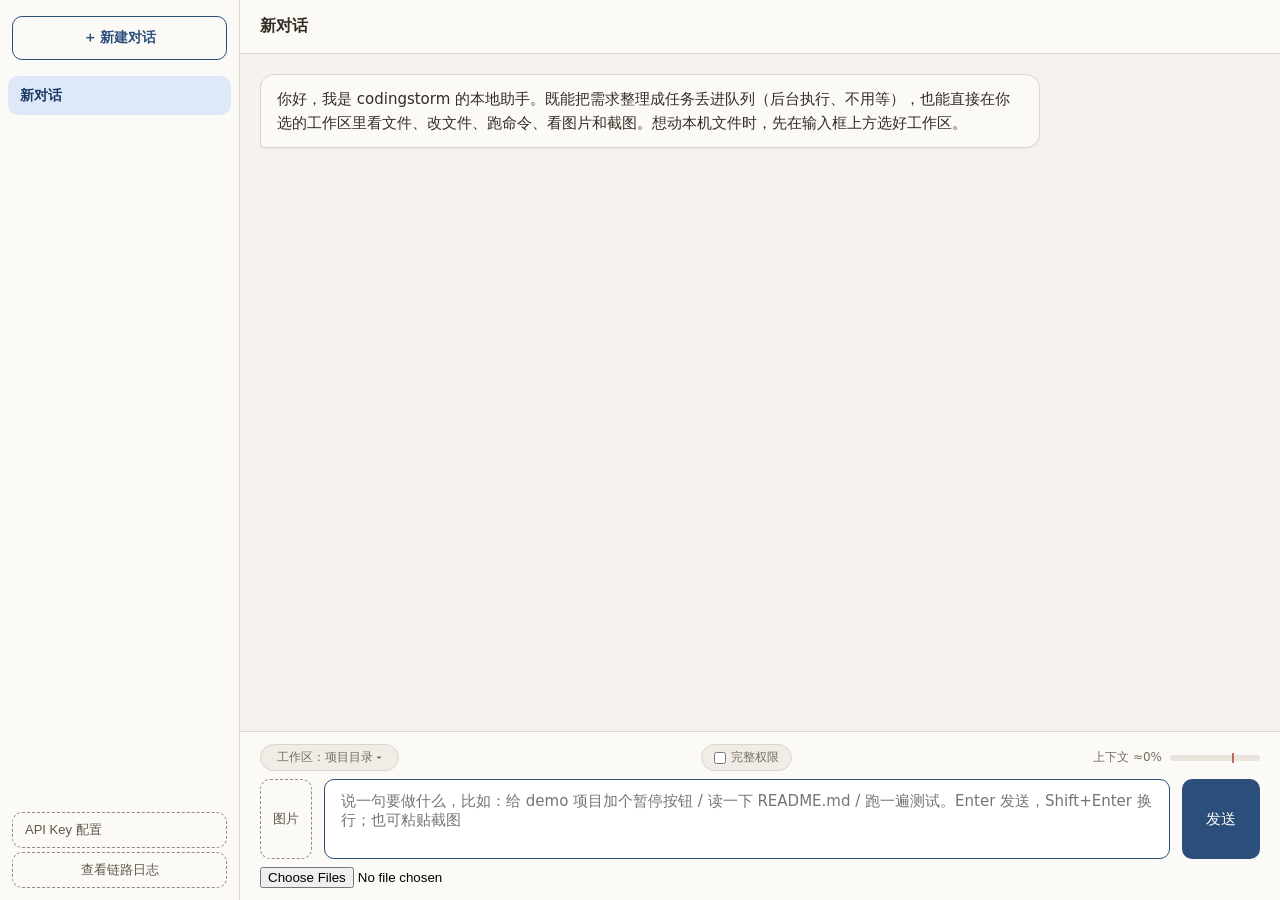
==== commit 098183d3: "feat(assistant): 还原文件读写、命令执行与图片能力 - 装回原项目 7 个本地工具 + tools/_common.py：list_dir / read_file /   write_" ====
--- a/assistant/static/index.html
+++ b/assistant/static/index.html
@@ -3,7 +3,7 @@
 <head>
 <meta charset="UTF-8">
 <meta name="viewport" content="width=device-width, initial-scale=1.0">
-<title>codingstorm · 需求助手</title>
+<title>codingstorm · 本地助手</title>
 <style>
   /* ============================================================
      设计 token 体系（myWheel 的设计地基 · "纸墨"版）
@@ -1166,11 +1166,6 @@
 </style>
 <!-- 主题层：冷调精密（科技极简）。删掉这一行即可回到原来的「暖纸墨」主题 -->
 <link rel="stylesheet" href="/static/theme-tech.css">
-<style>
-  /* codingstorm 助手裁剪：本 fork 没有文件/图片工具，相关的控件一律不显示。
-     用 display:none 而不是删节点 —— 原页面 JS 还会去取这些元素。 */
-  #workspaceTag, #workspaceMenu, #fullAccessTag, #imgBtn, #imageTray { display: none !important; }
-</style>
 </head>
 <body>
 
@@ -1221,7 +1216,7 @@
       <div id="imageTray" class="hidden"></div>
       <div id="inputRow">
         <button id="imgBtn" title="添加图片（也可以直接 Ctrl+V 粘贴截图）">图片</button>
-        <textarea id="input" rows="3" placeholder="说一句要做什么，比如：给 demo 项目加一个暂停按钮。按 Enter 发送，Shift+Enter 换行"></textarea>
+        <textarea id="input" rows="3" placeholder="说一句要做什么，比如：给 demo 项目加个暂停按钮 / 读一下 README.md / 跑一遍测试。Enter 发送，Shift+Enter 换行；也可粘贴截图"></textarea>
         <button id="btn">发送</button>
       </div>
       <!-- 隐藏的文件选择器（点「图片」按钮时触发） -->
@@ -2300,7 +2295,7 @@
 
   // 空会话 → 显示一句欢迎语
   if (!conv || conv.messages.length === 0) {
-    addBubble("ai", "你好，我是 codingstorm 的需求助手。用大白话说要做什么，我会整理成一条结构化任务放进队列，然后立刻回来 —— 你可以接着说下一件事，不用等任务跑完。");
+    addBubble("ai", "你好，我是 codingstorm 的本地助手。既能把需求整理成任务丢进队列（后台执行、不用等），也能直接在你选的工作区里看文件、改文件、跑命令、看图片和截图。想动本机文件时，先在输入框上方选好工作区。");
   }
 
   // 正在等回复 → 显示"思考中…"（把元素引用记下来，流式回答会直接改它的文字）
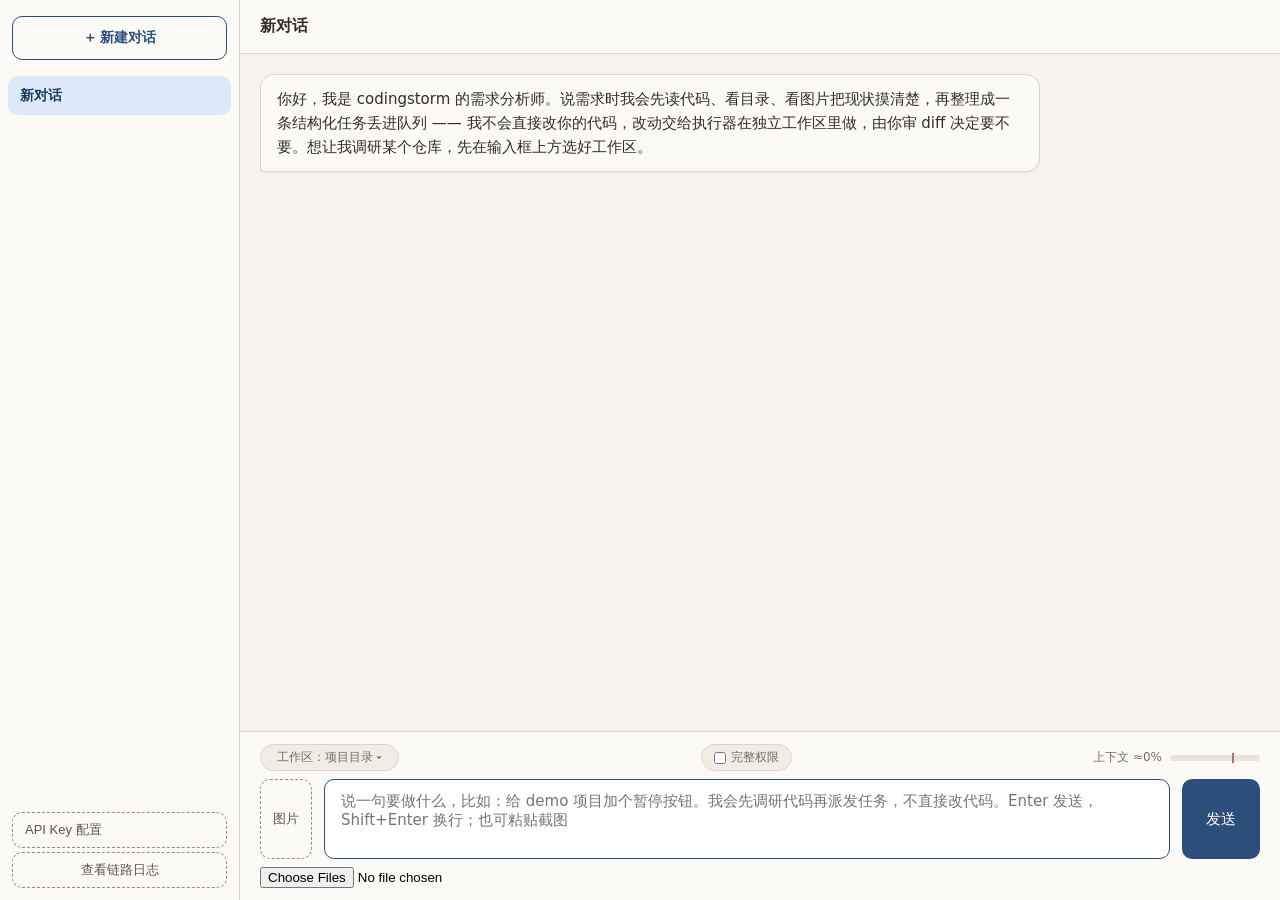
==== commit 2f85aafa: "fix(assistant): 需求一律派发，代码工具只用于派发前调研 - SYSTEM_PROMPT 改成单一出口：开发需求（加功能/改行为/修 bug/重构/补测试）   的唯一出口是 creat" ====
--- a/assistant/static/index.html
+++ b/assistant/static/index.html
@@ -3,7 +3,7 @@
 <head>
 <meta charset="UTF-8">
 <meta name="viewport" content="width=device-width, initial-scale=1.0">
-<title>codingstorm · 本地助手</title>
+<title>codingstorm · 需求分析师</title>
 <style>
   /* ============================================================
      设计 token 体系（myWheel 的设计地基 · "纸墨"版）
@@ -1216,7 +1216,7 @@
       <div id="imageTray" class="hidden"></div>
       <div id="inputRow">
         <button id="imgBtn" title="添加图片（也可以直接 Ctrl+V 粘贴截图）">图片</button>
-        <textarea id="input" rows="3" placeholder="说一句要做什么，比如：给 demo 项目加个暂停按钮 / 读一下 README.md / 跑一遍测试。Enter 发送，Shift+Enter 换行；也可粘贴截图"></textarea>
+        <textarea id="input" rows="3" placeholder="说一句要做什么，比如：给 demo 项目加个暂停按钮。我会先调研代码再派发任务，不直接改代码。Enter 发送，Shift+Enter 换行；也可粘贴截图"></textarea>
         <button id="btn">发送</button>
       </div>
       <!-- 隐藏的文件选择器（点「图片」按钮时触发） -->
@@ -2295,7 +2295,7 @@
 
   // 空会话 → 显示一句欢迎语
   if (!conv || conv.messages.length === 0) {
-    addBubble("ai", "你好，我是 codingstorm 的本地助手。既能把需求整理成任务丢进队列（后台执行、不用等），也能直接在你选的工作区里看文件、改文件、跑命令、看图片和截图。想动本机文件时，先在输入框上方选好工作区。");
+    addBubble("ai", "你好，我是 codingstorm 的需求分析师。说需求时我会先读代码、看目录、看图片把现状摸清楚，再整理成一条结构化任务丢进队列 —— 我不会直接改你的代码，改动交给执行器在独立工作区里做，由你审 diff 决定要不要。想让我调研某个仓库，先在输入框上方选好工作区。");
   }
 
   // 正在等回复 → 显示"思考中…"（把元素引用记下来，流式回答会直接改它的文字）
